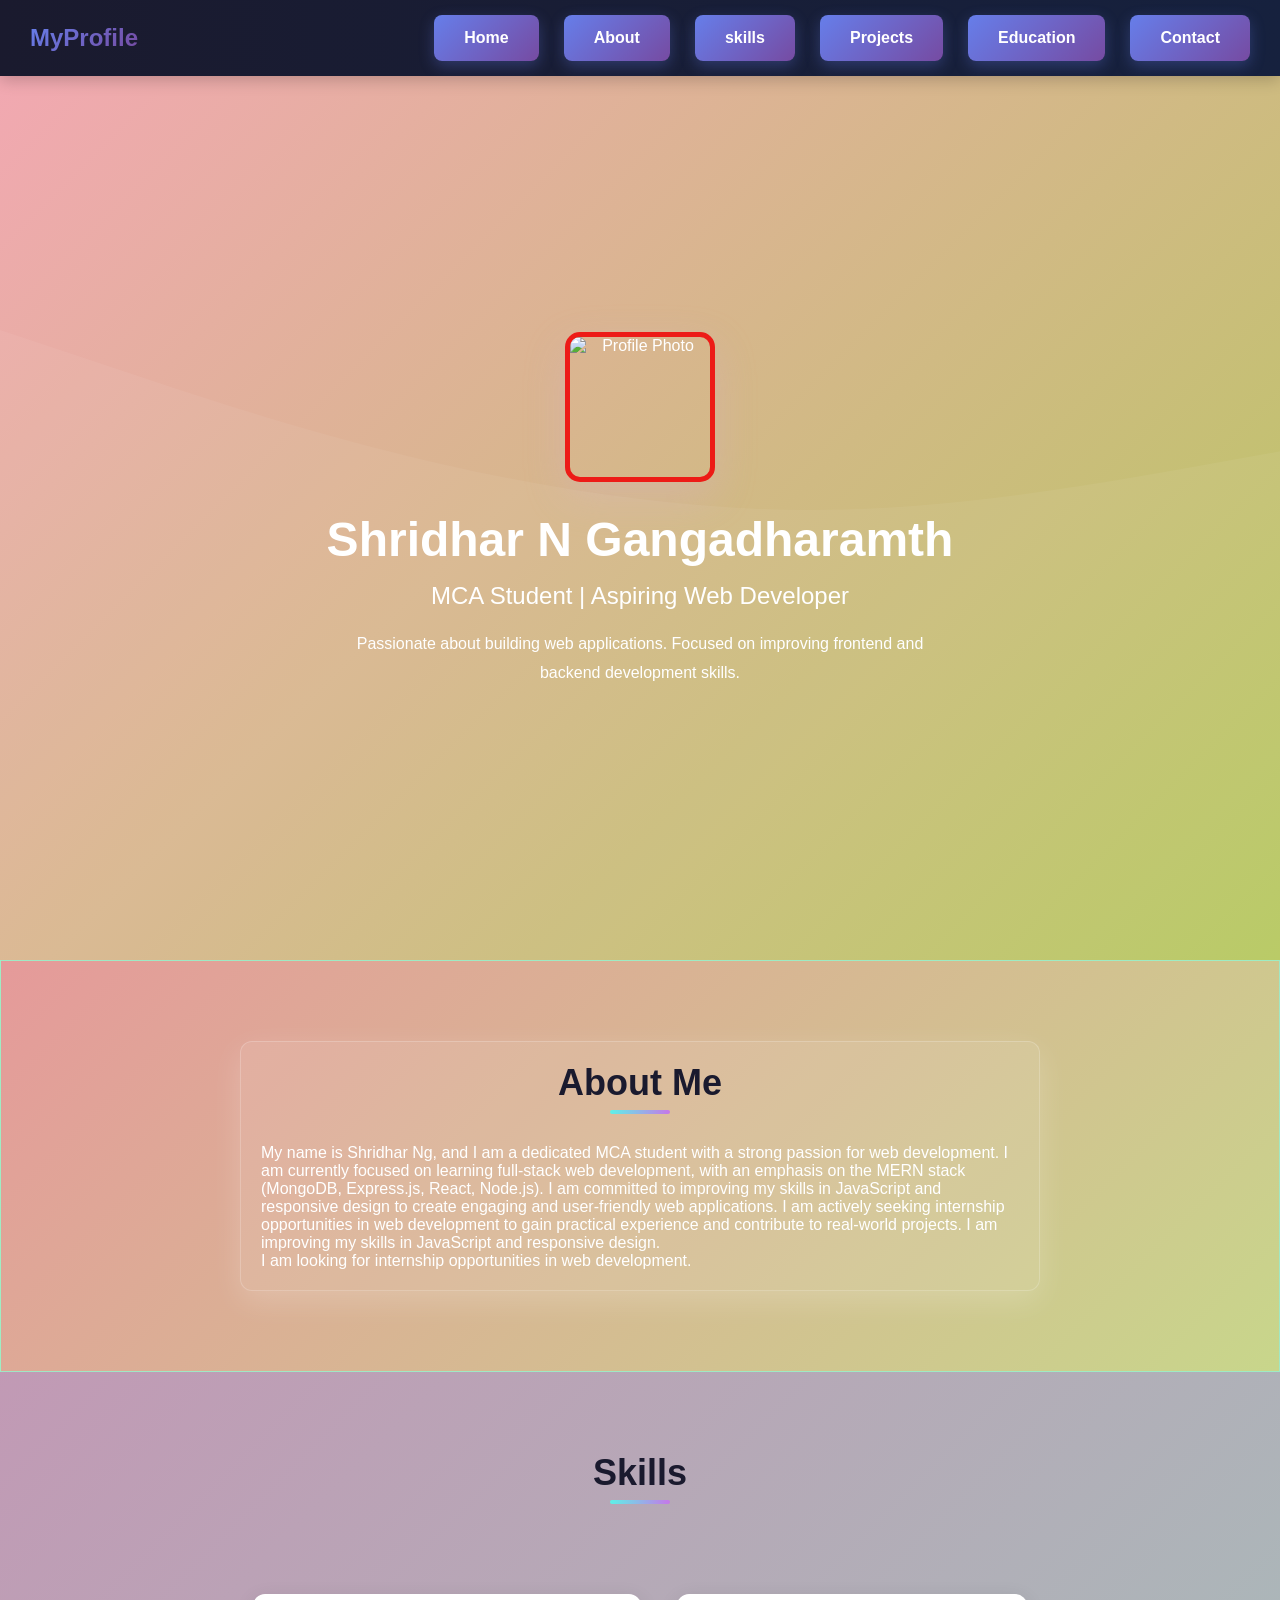
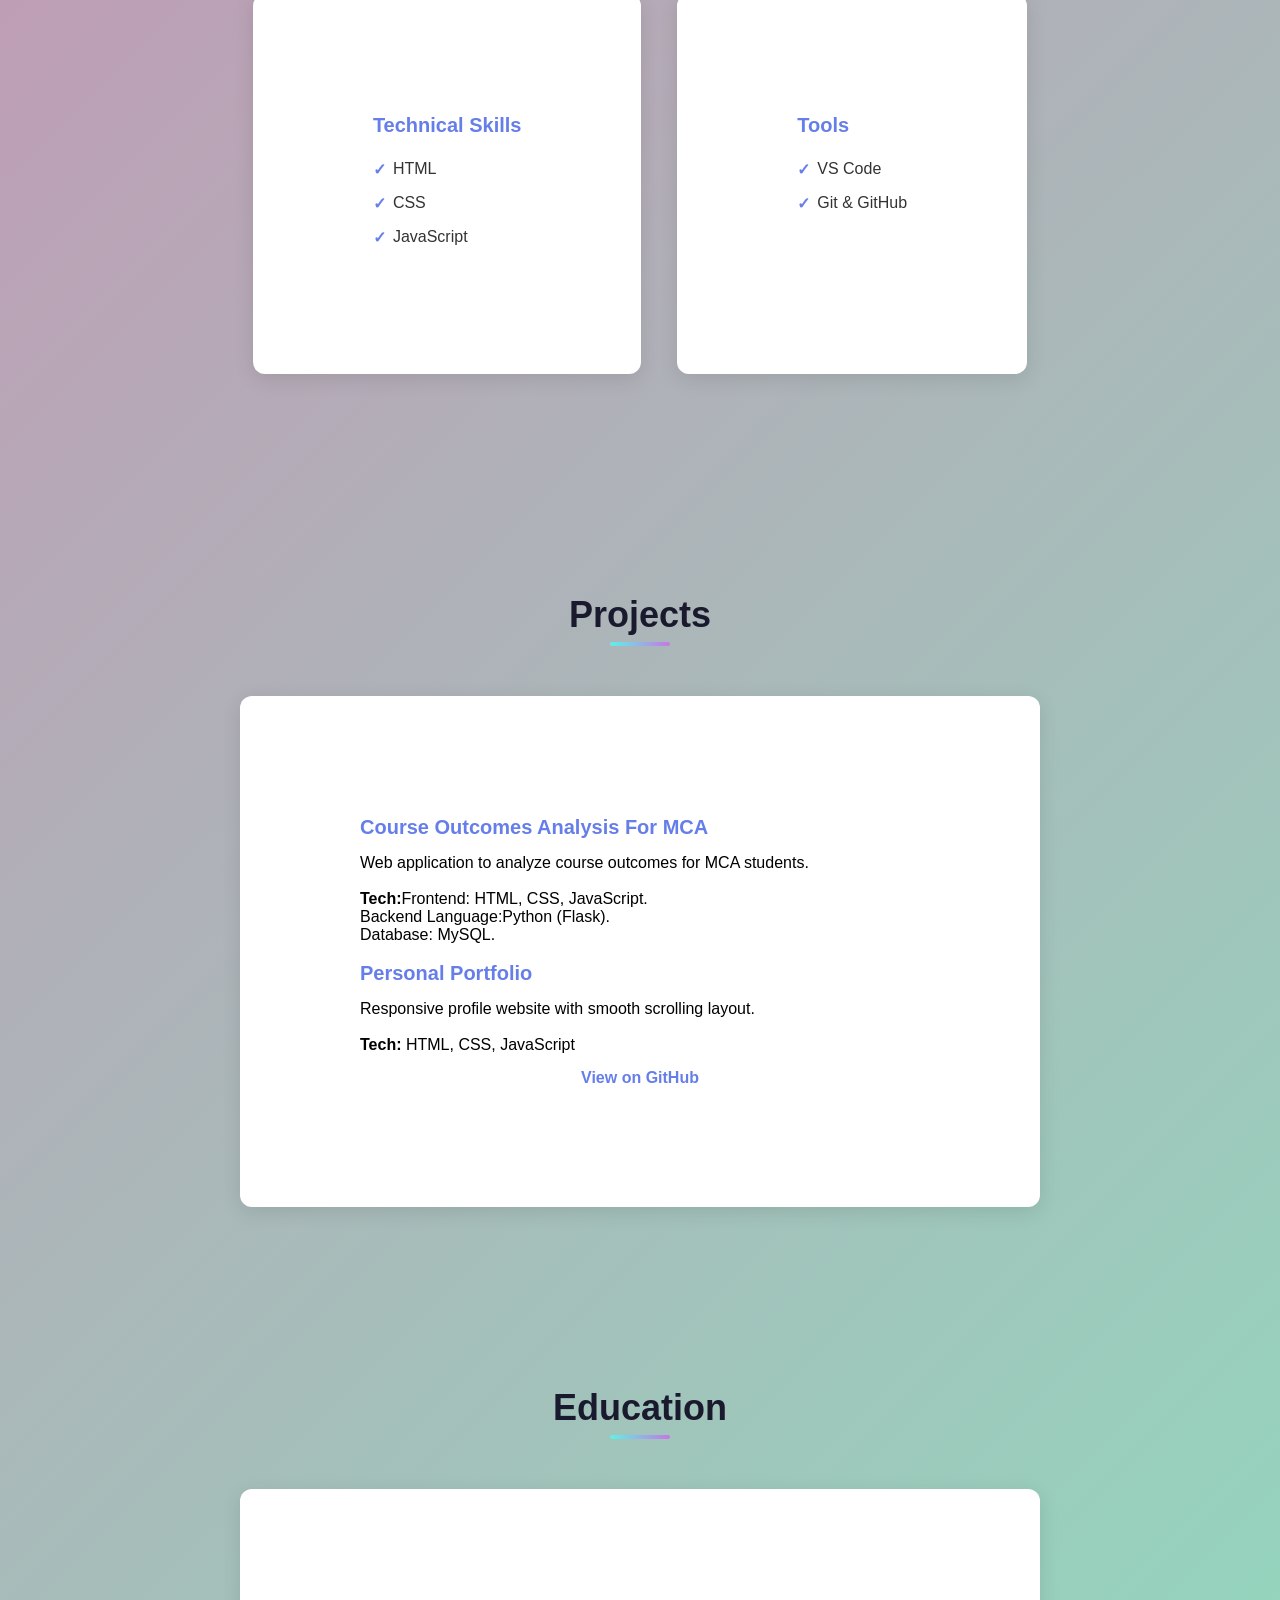
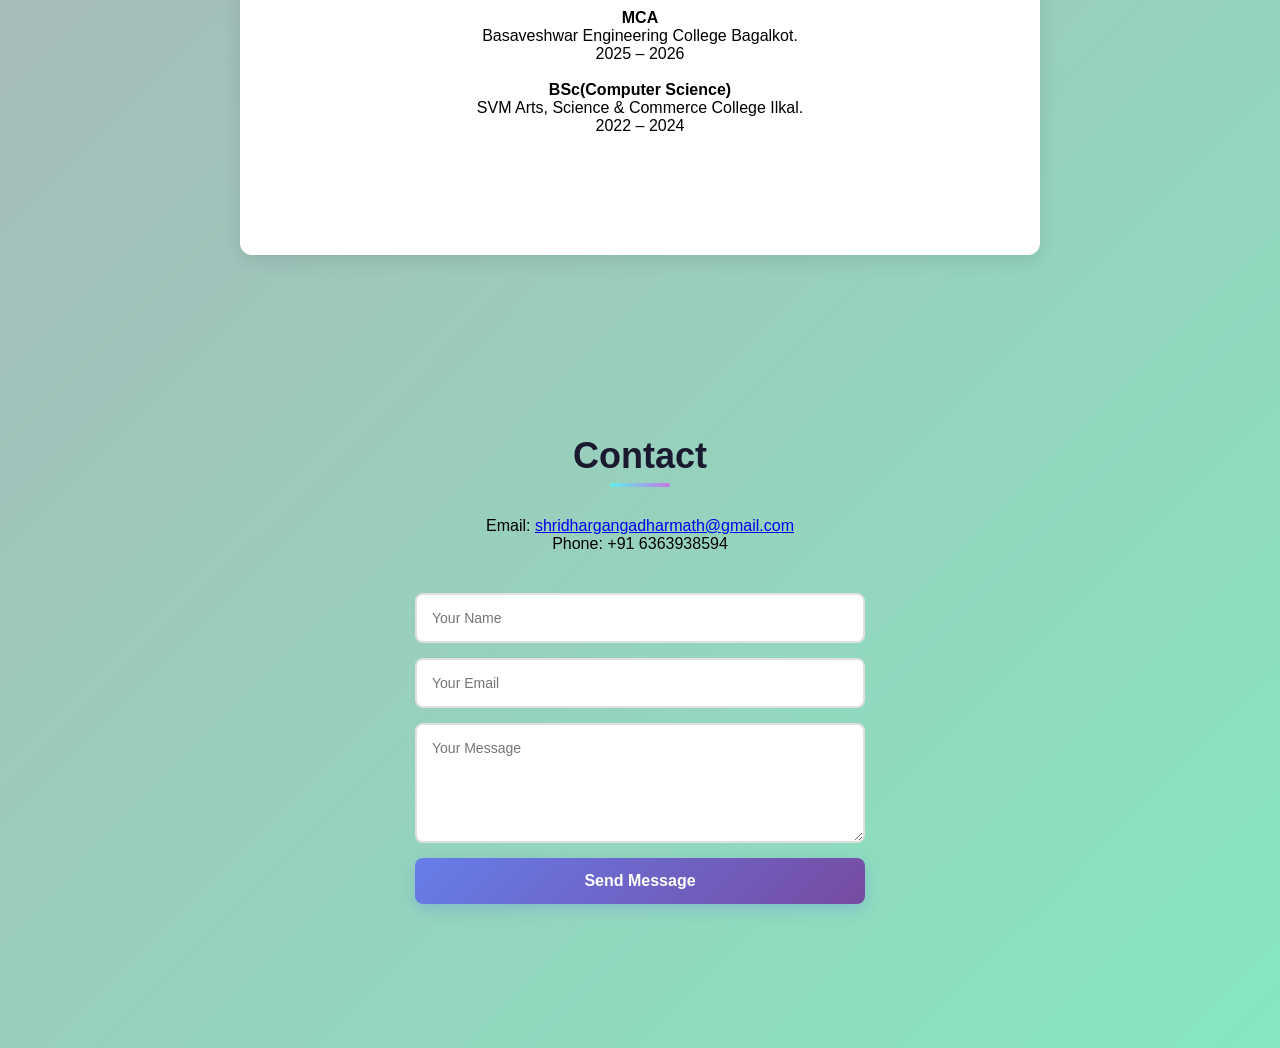
==== index.html @ 0bb79a19 "changed file name" ====
<!DOCTYPE html>
<html lang="en">
<head>
    <meta charset="UTF-8">
    <meta name="viewport" content="width=device-width, initial-scale=1.0">
    <title>Personal Profile</title>
    <link rel="stylesheet" href="css/profile_styles.css">
</head>
<body>

    <!-- NAVIGATION -->
    <nav>
        <h3 class="logo">MyProfile</h3>
        <ul>
            <li><button onclick="location.href='#hero'">Home</button></li>
            <li><button onclick="location.href='#about'">About</button></li>
            <li><button onclick="location.href='#skills'">skills</button></li>
            <li><button onclick="location.href='#projects'">Projects</button></li>
            <li><button onclick="location.href='#education'">Education</button></li>
            <li><button onclick="location.href='#contact'">Contact</button></li>
        </ul>
    </nav>

    <!-- HERO MODULE -->
    <header id="hero" class="hero">
        <img src="20251221_OHR.SwedenSolstice_EN-IN7550918752_UHD_bing.jpg" alt="Profile Photo">
        <h1>Shridhar N Gangadharamth</h1>
        <h2>MCA Student | Aspiring Web Developer</h2>
        <p>
            Passionate about building  web applications.
            Focused on improving frontend and backend development skills.
        </p>
    </header>

    <!-- ABOUT -->
    <section id="about">
        <div class="about-container">
        <h2>About Me</h2>
        <p class="about-p">
            My name is Shridhar Ng, and I am a dedicated MCA student with a strong passion for web development. I am currently focused on learning full-stack web development, with an emphasis on the MERN stack (MongoDB, Express.js, React, Node.js). I am committed to improving my skills in JavaScript and responsive design to create engaging and user-friendly web applications. I am actively seeking internship opportunities in web development to gain practical experience and contribute to real-world projects.
           
            I am improving my skills in JavaScript and responsive design.<br>
            I am looking for internship opportunities in web development.<br>
            

        </p>
    </div>
    </section>

    <!-- SKILLS -->
    <section id="skills">
        <h2>Skills</h2>

        <div class="skills-container">
            <div class="card">
                <h3>Technical Skills</h3>
                <ul>
                    <li>HTML</li>
                    <li>CSS</li>
                    <li>JavaScript</li>
                </ul>
            </div>

            <div class="card">
                <h3>Tools</h3>
                <ul>
                    <li>VS Code</li>
                    <li>Git & GitHub</li>
                </ul>
            </div>
        </div>
    </section>

    <!-- PROJECTS -->
    <section id="projects">
        <h2>Projects</h2>

        <div class="card">
            <h3>Course Outcomes Analysis For MCA</h3>
            <div class="card-p">
            <p>Web application to analyze course outcomes for MCA students.</p><br>
            <p><strong>Tech:</strong>Frontend: HTML, CSS, JavaScript.<br>Backend Language:Python (Flask).<br>Database: MySQL.</p><br>
            <h3>Personal Portfolio</h3>
            <p>Responsive profile website with smooth scrolling layout.</p><br>
            <p><strong>Tech:</strong> HTML, CSS, JavaScript</p>
            </div>
            <a href="https://github.com/shridhar6363" target="_blank">
                View on GitHub
            </a>
        </div>
    </section>

    <!-- EDUCATION -->
    <section id="education">
        <h2>Education</h2>
        <div class="card">
             <p><strong>MCA</strong></p>
            <p>Basaveshwar Engineering College Bagalkot.</p>
            <p>2025 – 2026</p><br>
            <p><strong>BSc(Computer Science)</strong></p>
            <p>SVM Arts, Science & Commerce College Ilkal.</p>
            <p>2022 – 2024</p>
        </div>
    </section>

    <!-- CONTACT -->
    <section id="contact">
        <h2>Contact</h2>

        <p>Email: <a href="mailto:shridhargangadharmath">shridhargangadharmath@gmail.com</a></p>
        <p>Phone: +91 6363938594</p>

        <form id="contactForm">
            <input type="text" id="name" placeholder="Your Name">
            <input type="email" id="email" placeholder="Your Email">
            <textarea id="message" placeholder="Your Message"></textarea>
            <button type="submit">Send Message</button>
        </form>

        <p id="error"></p>
    </section>

    <script src="js/profile.js"></script>
</body>
</html>
---- css/profile_styles.css ----
/* ===== GLOBAL STYLES ===== */
* {
    margin: 0;
    padding: 0;
    box-sizing: border-box;
    font-family: 'Segoe UI', Tahoma, Geneva, Verdana, sans-serif;
}

body {
    background: linear-gradient(135deg, #d580b1 0%, #86e7c0 100%);
    scroll-behavior: smooth;
    min-height: 100vh;
}

/* ===== NAVBAR STYLES ===== */
nav {
    position: fixed;
    width: 100%;
    background: linear-gradient(90deg, #1a1a2e 0%, #16213e 100%);
    color: white;
    display:inline-flex;
    justify-content: space-between;
    align-items: center;
    padding: 15px 30px;
    top: 0;
    box-shadow: 0 4px 15px rgba(0, 0, 0, 0.2);
    z-index: 1000;
    transition: all 0.3s ease;
}

nav .logo {
    font-size: 24px;
    font-weight: bold;
    background: linear-gradient(135deg, #667eea 0%, #764ba2 100%);
    -webkit-background-clip: text;
    -webkit-text-fill-color: transparent;
    animation: slideInLeft 0.6s ease;
}

nav ul {
    display: flex;
    list-style: none;
    gap: 25px;
}

nav a {
    color: #e0e0e0;
    text-decoration: none;
    font-size: 14px;
    font-weight: 500;
    position: relative;
    transition: all 0.3s ease;
}

nav a::after {
    content: '';
    position: absolute;
    bottom: -5px;
    left: 0;
    width: 0;
    height: 2px;
    background: linear-gradient(90deg, #667eea, #764ba2);
    transition: width 0.3s ease;
}

nav a:hover::after {
    width: 100%;
}

nav a.active {
    color: #667eea;
    font-weight: bold;
}

/* ===== HERO SECTION ===== */
.hero {
    height: 100vh;
    background: linear-gradient(135deg, #f2a8b2 0%, #b6c85f 100%);
    color: white;
    display: flex;
    flex-direction: column;
    justify-content: center;
    align-items: center;
    text-align: center;
    padding: 20px;
    margin-top: 60px;
    position: relative;
    overflow: hidden;
}

.hero::before {
    content: '';
    position: absolute;
    top: 0;
    left: 0;
    right: 0;
    bottom: 0;
    background: url('data:image/svg+xml,<svg xmlns="http://www.w3.org/2000/svg" viewBox="0 0 1440 320"><path fill="rgba(255,255,255,0.1)" d="M0,96L48,112C96,128,192,160,288,160C384,160,480,128,576,122.7C672,117,768,139,864,144C960,149,1056,139,1152,128C1248,117,1344,107,1392,101.3L1440,96L1440,320L1392,320C1344,320,1248,320,1152,320C1056,320,960,320,864,320C768,320,672,320,576,320C480,320,384,320,288,320C192,320,96,320,48,320L0,320Z"></path></svg>');
    background-repeat: no-repeat;
    background-size: cover;
    opacity: 0.5;
}

.hero img {
    width: 150px;
    height: 150px;
    border-radius: 10%;
    margin-bottom: 30px;
    border: 5px solid rgba(240, 11, 11, 0.9);
    box-shadow: 0 15px 40px rgba(215, 177, 209, 0.3);
    
  
}

.hero h1 {
    font-size: 48px;
    margin-bottom: 15px;
    animation: slideInDown 0.8s ease;
    z-index: 1;
}

.hero h2 {
    font-size: 24px;
    margin-bottom: 20px;
    font-weight: 300;
    animation: slideInUp 0.8s ease;
    z-index: 1;
}

.hero p {
    font-size: 16px;
    max-width: 600px;
    line-height: 1.8;
    animation: fadeIn 1s ease 0.5s backwards;
    z-index: 1;
}

/* ===== SECTIONS ===== */
section {

    padding: 80px 200px;
    text-align: center;
    position: relative;
    animation: fadeInUp 0.8s ease;
}

section h2 {
    font-size: 36px;
    margin-bottom: 40px;
    color: #1a1a2e;
    position: relative;
    display: inline-block;
}

section h2::after {
    content: '';
    position: absolute;
    bottom: -10px;
    left: 50%;
    transform: translateX(-50%);
    width: 60px;
    height: 4px;
    background: linear-gradient(90deg, #5ef1e7, #c677e8);
    border-radius: 2px;
}
#about {
    background: linear-gradient(135deg, #e59a9a 0%, #c8d68b 100%);
    color: white;
    border: 1px solid rgba(153, 240, 202, 0.9);

    top:0px;
    bottom:0px;
}
 .about-container {
    max-width: 800px;
    margin: 0 auto;
    padding: 20px;
    background: rgba(255, 255, 255, 0.1);
    border-radius: 12px;
    border:1px solid rgba(255, 255, 255, 0.2);
    box-shadow: 0 10px 30px rgba(255, 255, 255, 0.2);


}
.about-p{
    text-align:left;
    text-size-adjust: inherit;
}

/* ===== CARD STYLES ===== */
.card {
    background: white;
    padding: 120px;
    margin: 20px auto;
    top: 150-px;
    border-radius: 12px;
    max-width: 800px;
    box-shadow: 0 5px 20px rgba(0, 0, 0, 0.1);
    transition: all 0.4s cubic-bezier(0.175, 0.885, 0.32, 1.275);
   
}

.card:hover {
    transform: translateY(-15px);
    box-shadow: 0 20px 40px rgba(102, 126, 234, 0.3);
    border-color: #f05287;
}
.card-p {
    text-align: left;
}

.card h3 {
    color: #667eea;
    margin-bottom: 15px;
    font-size: 20px;
    text-align: left;
}

.card ul {
    list-style: none;
    text-align: left;
}

.card li {
    padding: 8px 0;
    color: #333;
    transition: all 0.3s ease;
    padding-left: 20px;
    position: relative;
}

.card li::before {
    content: '✓';
    position: absolute;
    left: 0;
    color: #667eea;
    font-weight: bold;
}

.card li:hover {
    color: #667eea;
    transform: translateX(5px);
}

.card a {
    color: #667eea;
    text-decoration: none;
    font-weight: 600;
    transition: all 0.3s ease;
    display: inline-block;
    margin-top: 15px;
}

.card a:hover {
    color: #764ba2;
    transform: translateX(5px);
}

/* ===== SKILLS CONTAINER ===== */
.skills-container {
    display: flex;
    justify-content: center;
    flex-wrap: wrap;
    gap: 10px;
    max-width: 1000px;
    margin: 40px 40px;
    animation: fadeInUp 1s ease;
}

/* ===== FORM STYLES ===== */
form {
    display: flex;
    flex-direction: column;
    gap: 15px;
    max-width: 450px;
    margin: 40px auto;
    animation: fadeInUp 1.2s ease;
}

input, textarea {
    padding: 15px;
    border: 2px solid #e0e0e0;
    border-radius: 8px;
    font-size: 14px;
    transition: all 0.3s ease;
    font-family: inherit;
}

input:focus, textarea:focus {
    outline: none;
    border-color: #667eea;
    box-shadow: 0 0 0 4px rgba(102, 126, 234, 0.1);
    background: #fafbff;
}

textarea {
    resize: vertical;
    min-height: 120px;
}

button {
    padding: 14px 30px;
    background: linear-gradient(135deg, #667eea 0%, #764ba2 100%);
    color: white;
    border: none;
    border-radius: 8px;
    cursor: pointer;
    font-weight: 600;
    font-size: 16px;
    transition: all 0.3s ease;
    box-shadow: 0 5px 15px rgba(102, 126, 234, 0.3);
}

button:hover {
    transform: translateY(-2px);
    box-shadow: 0 8px 20px rgba(102, 126, 234, 0.4);
}

button:active {
    transform: translateY(0);
}

#error {
    margin-top: 15px;
    padding: 12px;
    border-radius: 8px;
    font-weight: 600;
    min-height: 20px;
    animation: slideInDown 0.4s ease;
}

#error.success {
    background: #d4edda;
    color: #155724;
    border: 1px solid #c3e6cb;
}

#error.error {
    background: #f8d7da;
    color: #721c24;
    border: 1px solid #f5c6cb;
}

/* ===== ANIMATIONS ===== */
@keyframes slideInLeft {
    from {
        opacity: 0;
        transform: translateX(-50px);
    }
    to {
        opacity: 1;
        transform: translateX(0);
    }
}

@keyframes slideInDown {
    from {
        opacity: 0;
        transform: translateY(-30px);
    }
    to {
        opacity: 1;
        transform: translateY(0);
    }
}

@keyframes slideInUp {
    from {
        opacity: 0;
        transform: translateY(30px);
    }
    to {
        opacity: 1;
        transform: translateY(0);
    }
}

@keyframes fadeIn {
    from {
        opacity: 0;
    }
    to {
        opacity: 1;
    }
}

@keyframes fadeInUp {
    from {
        opacity: 0;
        transform: translateY(30px);
    }
    to {
        opacity: 1;
        transform: translateY(0);
    }
}

@keyframes floatingImage {
    0%, 100% {
        transform: translateY(0px);
    }
    50% {
        transform: translateY(-20px);
    }
}

/* ===== RESPONSIVE DESIGN ===== */
@media (max-width: 768px) {
    nav {
        flex-direction: column;
        gap: 15px;
        padding: 10px;
    }

    nav ul {
        gap: 15px;
        flex-wrap: wrap;
        justify-content: center;
    }

    nav a {
        font-size: 12px;
    }

    .hero {
        margin-top: 120px;
        padding: 20px;
    }

    .hero h1 {
        font-size: 32px;
    }

    .hero h2 {
        font-size: 18px;
    }

    .hero img {
        width: 120px;
        height: 120px;
    }

    section {
        padding: 60px 15px;
    }

    section h2 {
        font-size: 28px;
    }

    .skills-container {
        flex-direction: column;
        align-items: center;
        gap: 20px;
    }

    .card {
        max-width: 100%;
        width: 100%;
    }

    form {
        max-width: 100%;
        width: 100%;
    }
}

/* RESPONSIVE */
@media (max-width: 768px) {
    nav ul {
        gap: 10px;
        font-size: 12px;
    }

    .skills-container {
        flex-direction: column;
        align-items: center;
    }
}
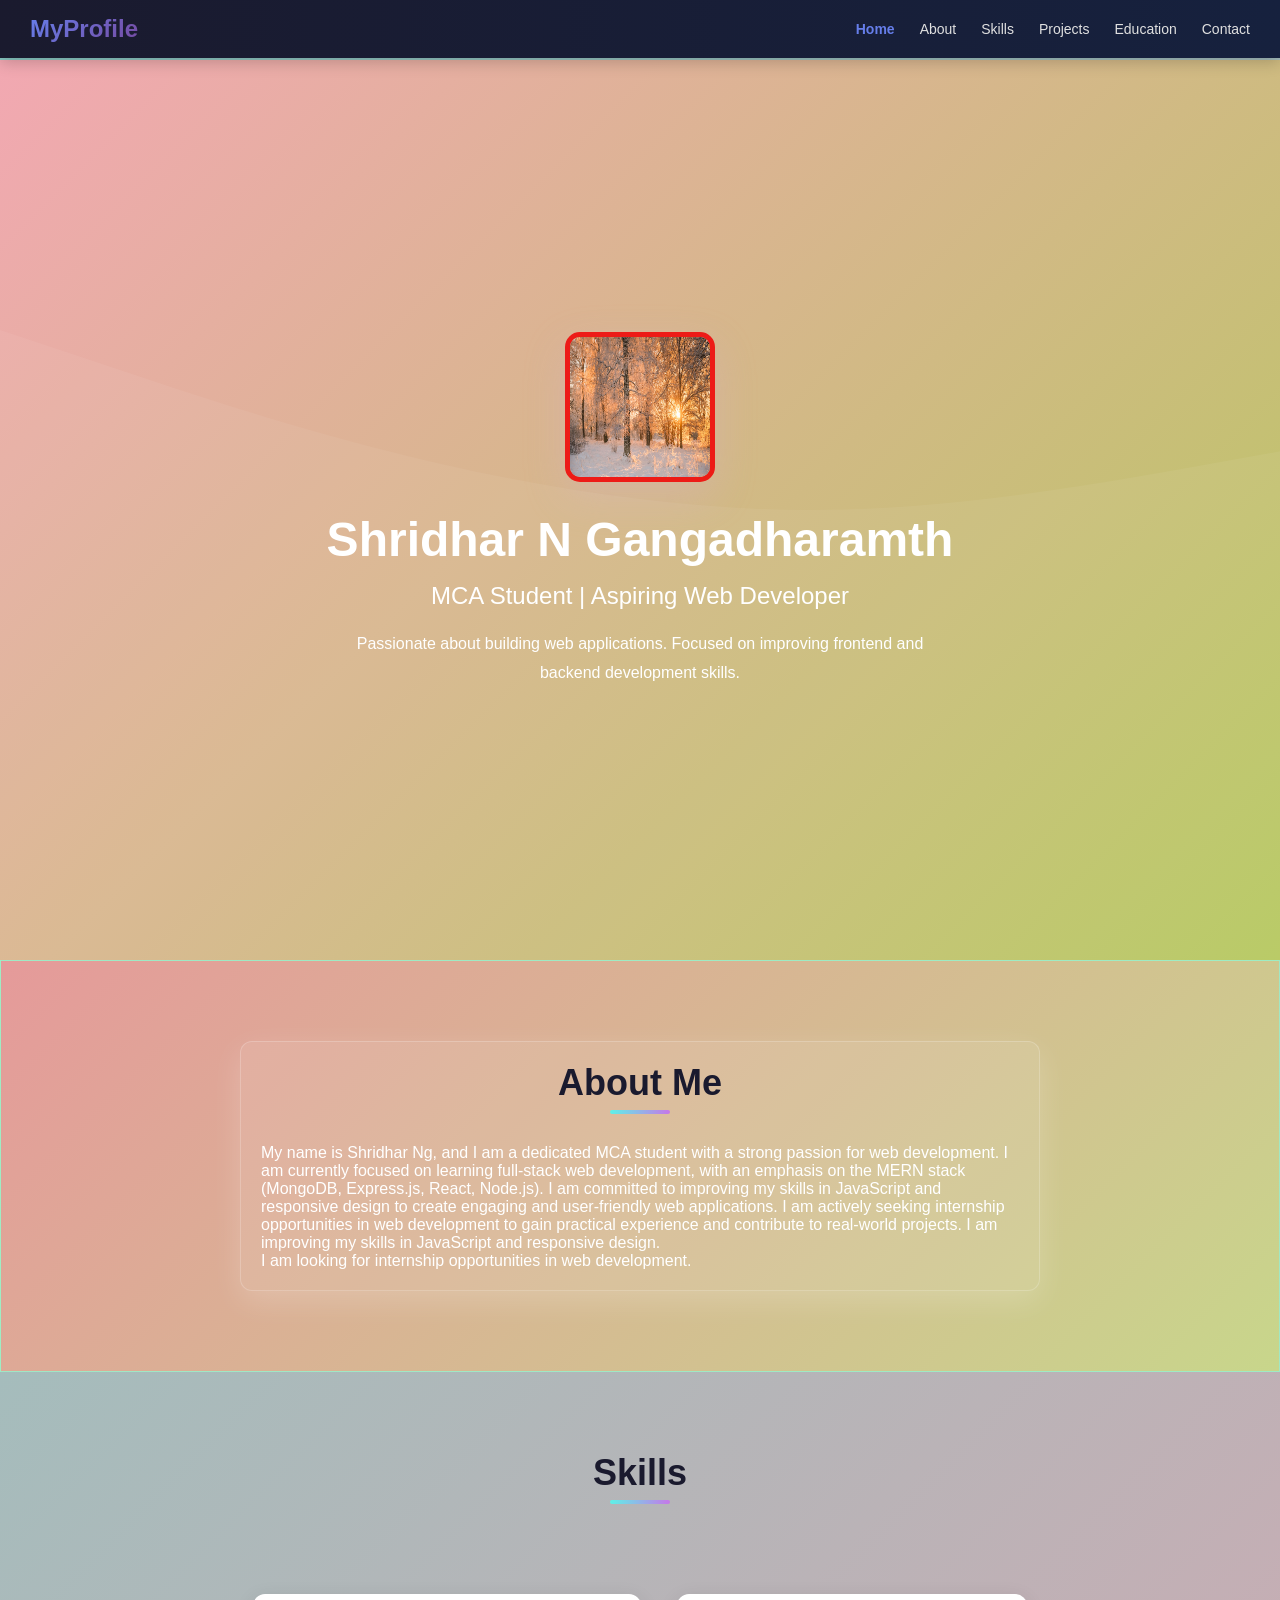
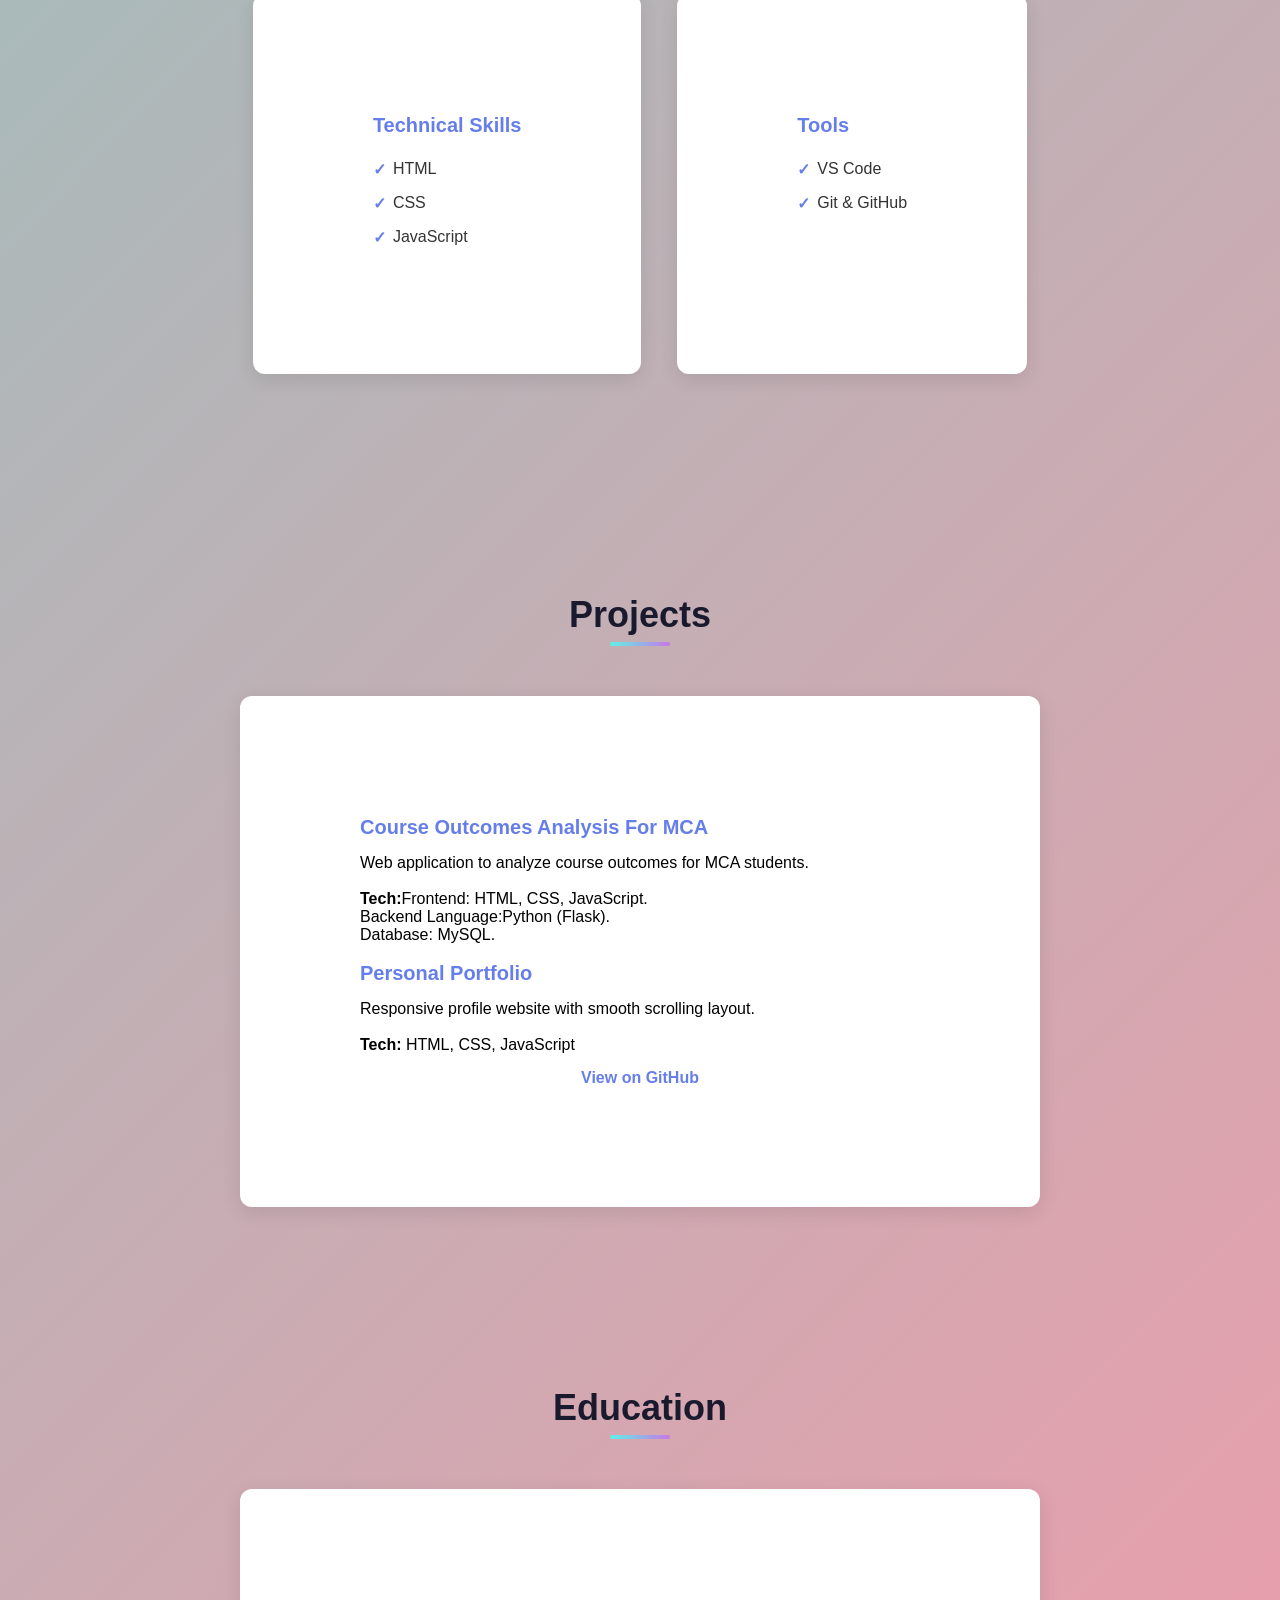
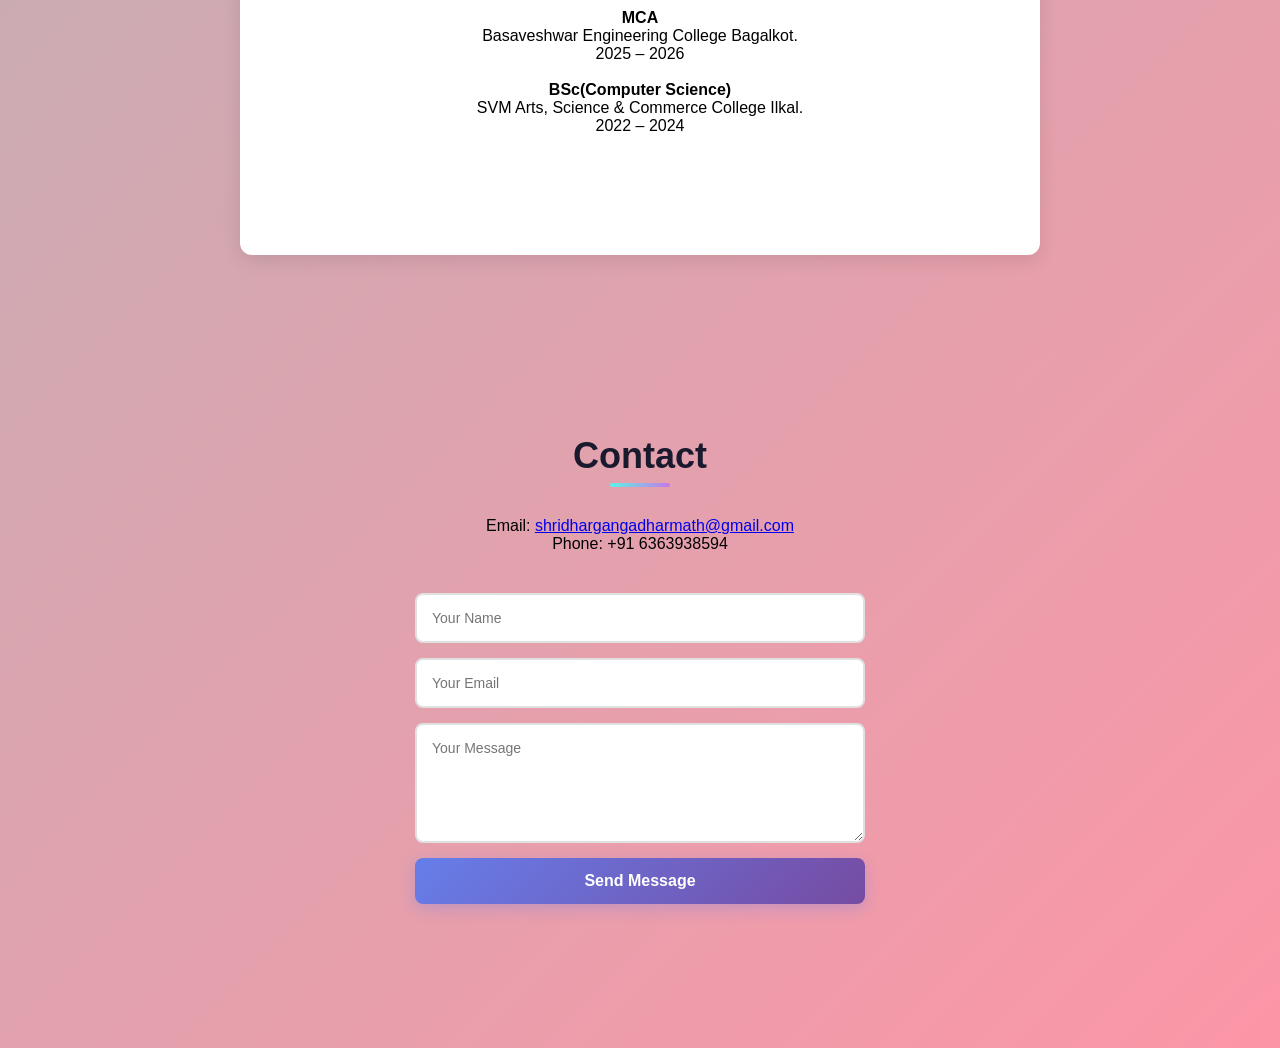
==== commit 2845e94f: "button to anchor" ====
--- a/index.html
+++ b/index.html
@@ -12,12 +12,12 @@
     <nav>
         <h3 class="logo">MyProfile</h3>
         <ul>
-            <li><button onclick="location.href='#hero'">Home</button></li>
-            <li><button onclick="location.href='#about'">About</button></li>
-            <li><button onclick="location.href='#skills'">skills</button></li>
-            <li><button onclick="location.href='#projects'">Projects</button></li>
-            <li><button onclick="location.href='#education'">Education</button></li>
-            <li><button onclick="location.href='#contact'">Contact</button></li>
+            <li><a href="#hero">Home</a></li>
+            <li><a href="#about">About</a></li>
+            <li><a href="#skills">Skills</a></li>
+            <li><a href="#projects">Projects</a></li>
+            <li><a href="#education">Education</a></li>
+            <li><a href="#contact">Contact</a></li>
         </ul>
     </nav>
 
@@ -84,7 +84,7 @@
             <p>Responsive profile website with smooth scrolling layout.</p><br>
             <p><strong>Tech:</strong> HTML, CSS, JavaScript</p>
             </div>
-            <a href="https://github.com/shridhar6363" target="_blank">
+            <a href="https://github.com/shridhargangadharmath" target="_blank">
                 View on GitHub
             </a>
         </div>
--- a/css/profile_styles.css
+++ b/css/profile_styles.css
@@ -7,7 +7,7 @@
 }
 
 body {
-    background: linear-gradient(135deg, #d580b1 0%, #86e7c0 100%);
+    background: linear-gradient(135deg, #88c9c3 0%, #fc96a7 100%);
     scroll-behavior: smooth;
     min-height: 100vh;
 }
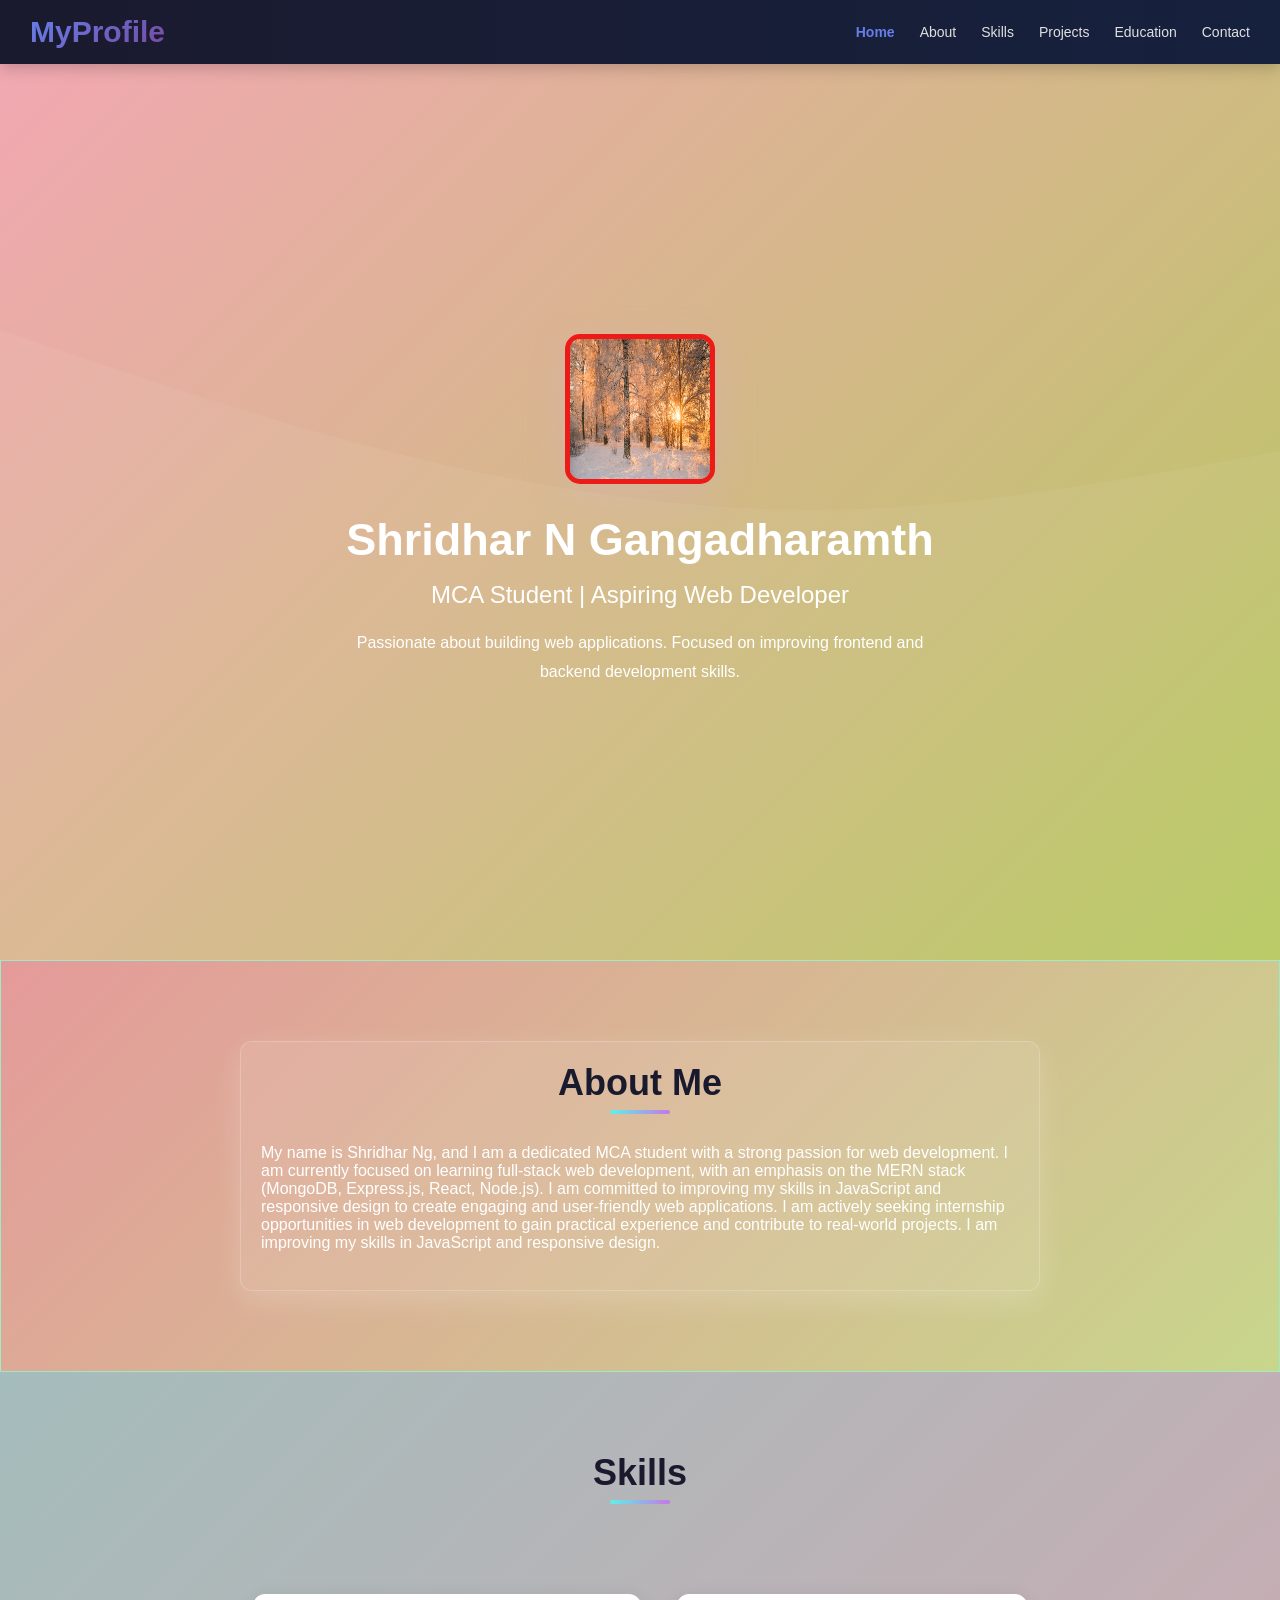
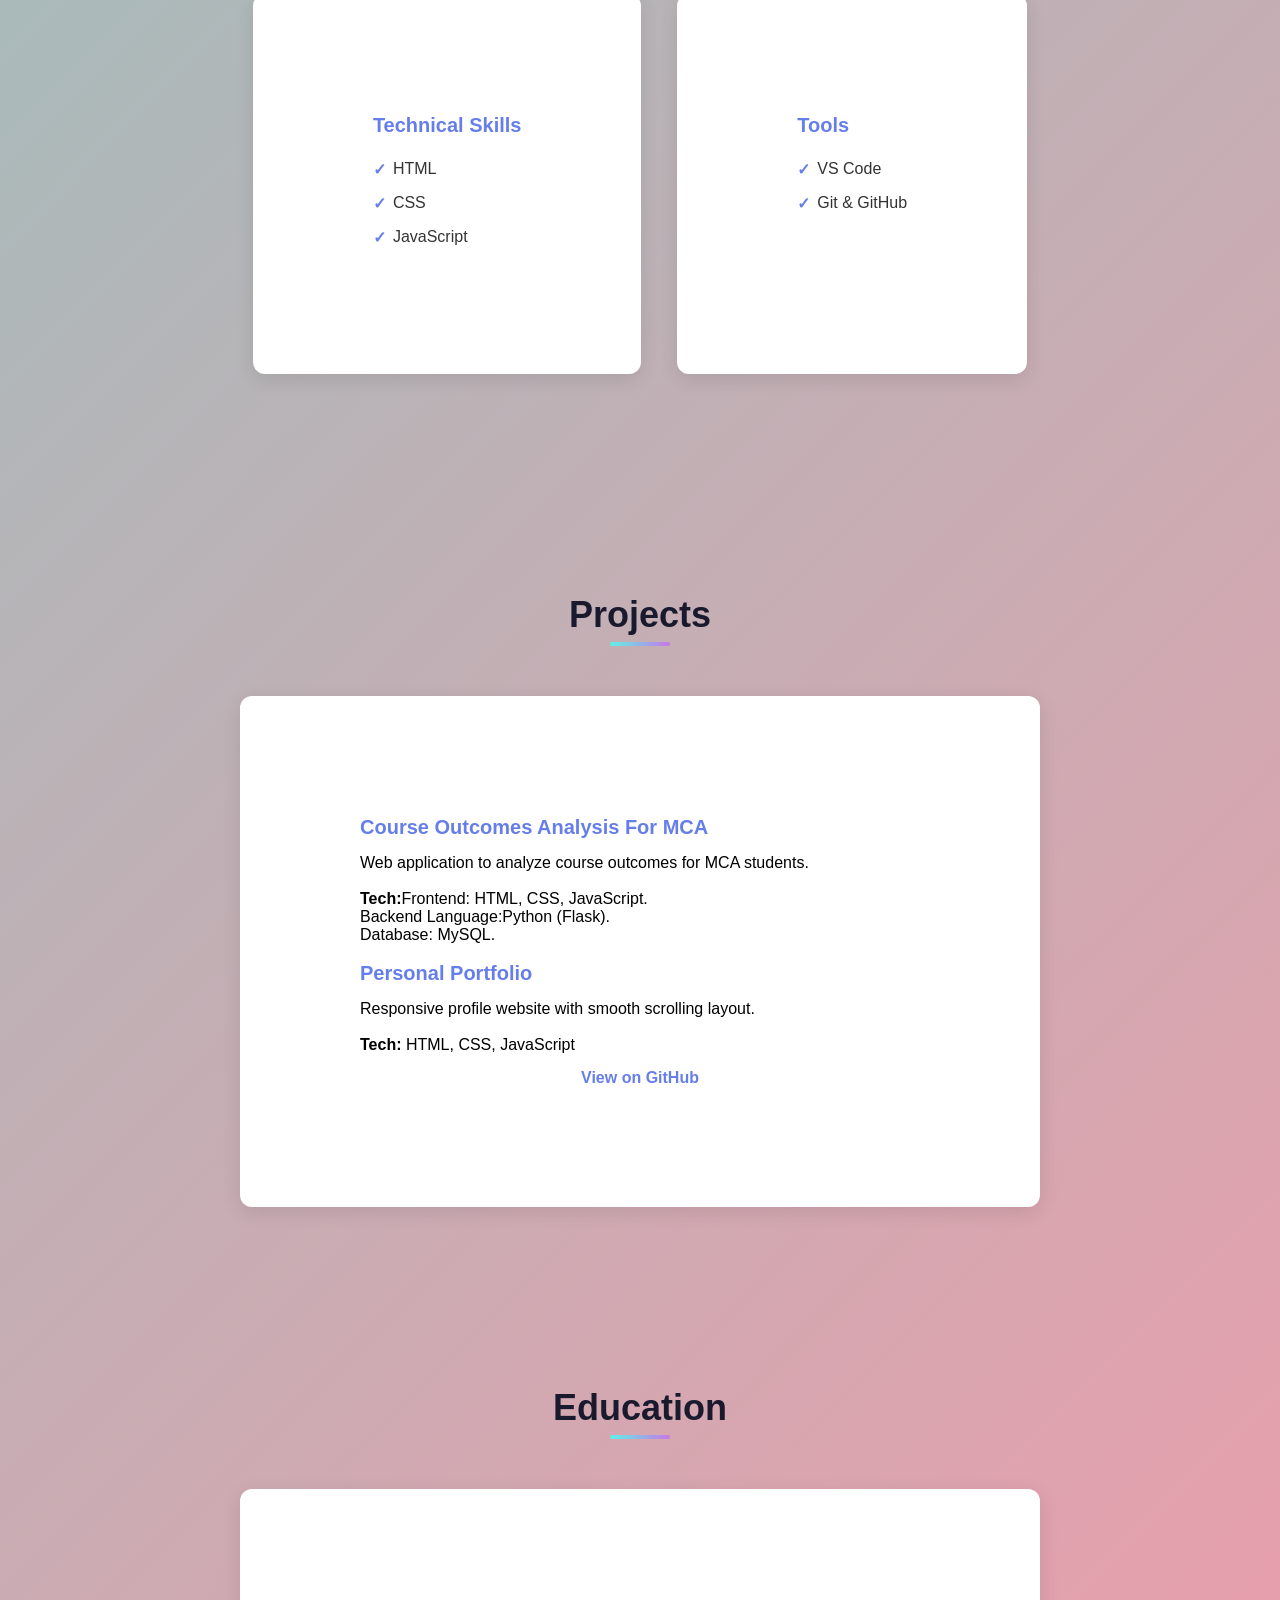
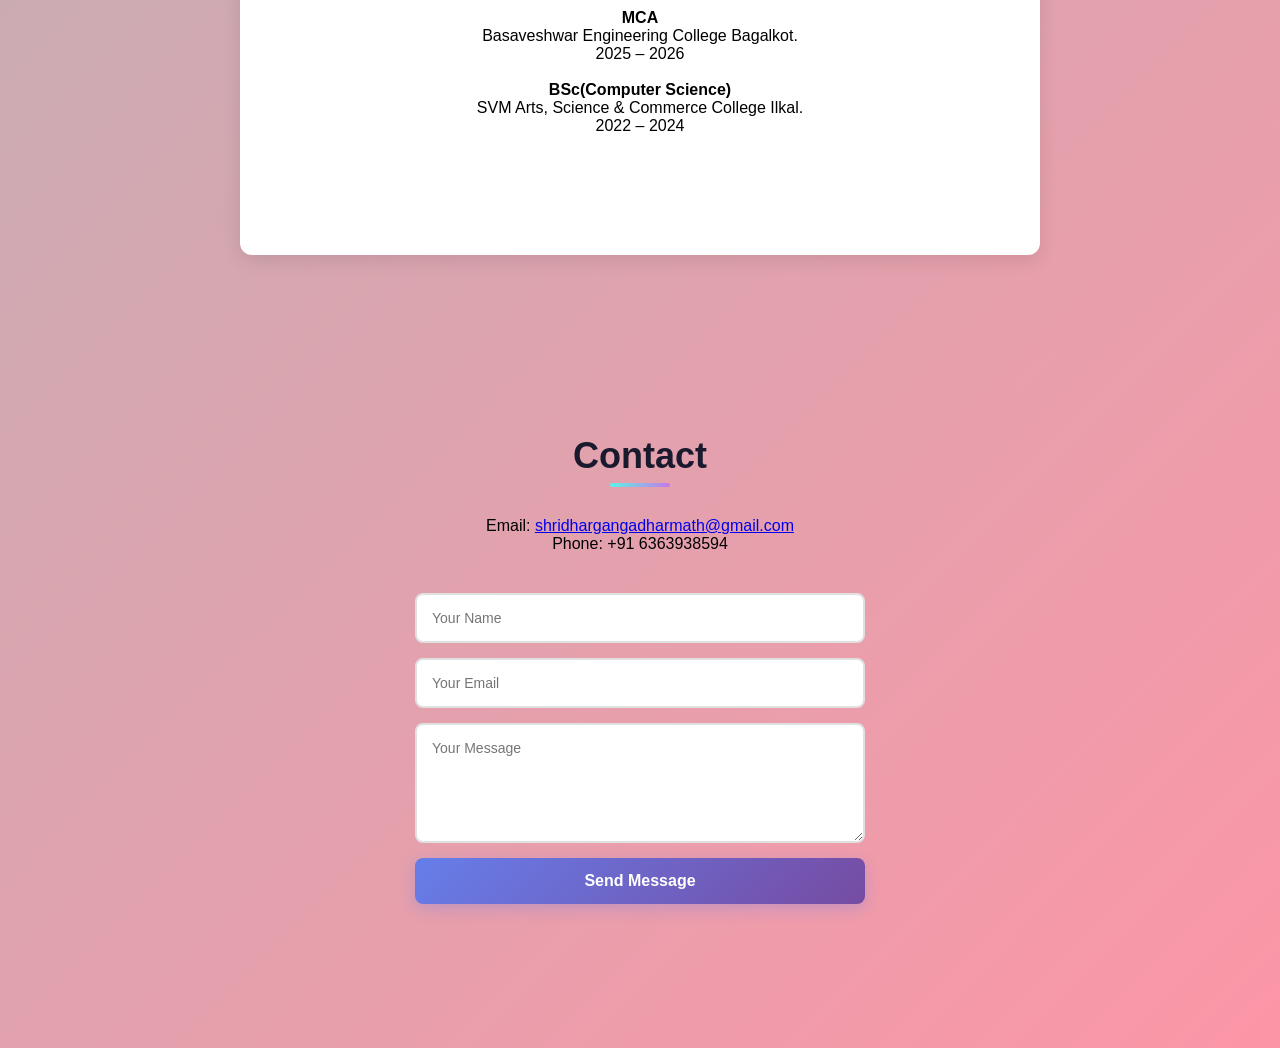
==== commit 88d8f0bf: "changed hover color." ====
--- a/index.html
+++ b/index.html
@@ -40,7 +40,7 @@
             My name is Shridhar Ng, and I am a dedicated MCA student with a strong passion for web development. I am currently focused on learning full-stack web development, with an emphasis on the MERN stack (MongoDB, Express.js, React, Node.js). I am committed to improving my skills in JavaScript and responsive design to create engaging and user-friendly web applications. I am actively seeking internship opportunities in web development to gain practical experience and contribute to real-world projects.
            
             I am improving my skills in JavaScript and responsive design.<br>
-            I am looking for internship opportunities in web development.<br>
+        <br>
             
 
         </p>
@@ -106,7 +106,7 @@
     <!-- CONTACT -->
     <section id="contact">
         <h2>Contact</h2>
-
+ 
         <p>Email: <a href="mailto:shridhargangadharmath">shridhargangadharmath@gmail.com</a></p>
         <p>Phone: +91 6363938594</p>
 
--- a/css/profile_styles.css
+++ b/css/profile_styles.css
@@ -29,7 +29,7 @@
 }
 
 nav .logo {
-    font-size: 24px;
+    font-size: 30px;
     font-weight: bold;
     background: linear-gradient(135deg, #667eea 0%, #764ba2 100%);
     -webkit-background-clip: text;
@@ -113,7 +113,7 @@
 }
 
 .hero h1 {
-    font-size: 48px;
+    font-size: 45px;
     margin-bottom: 15px;
     animation: slideInDown 0.8s ease;
     z-index: 1;
@@ -203,7 +203,7 @@
 .card:hover {
     transform: translateY(-15px);
     box-shadow: 0 20px 40px rgba(102, 126, 234, 0.3);
-    border-color: #f05287;
+    border-color: #f50c5a;
 }
 .card-p {
     text-align: left;
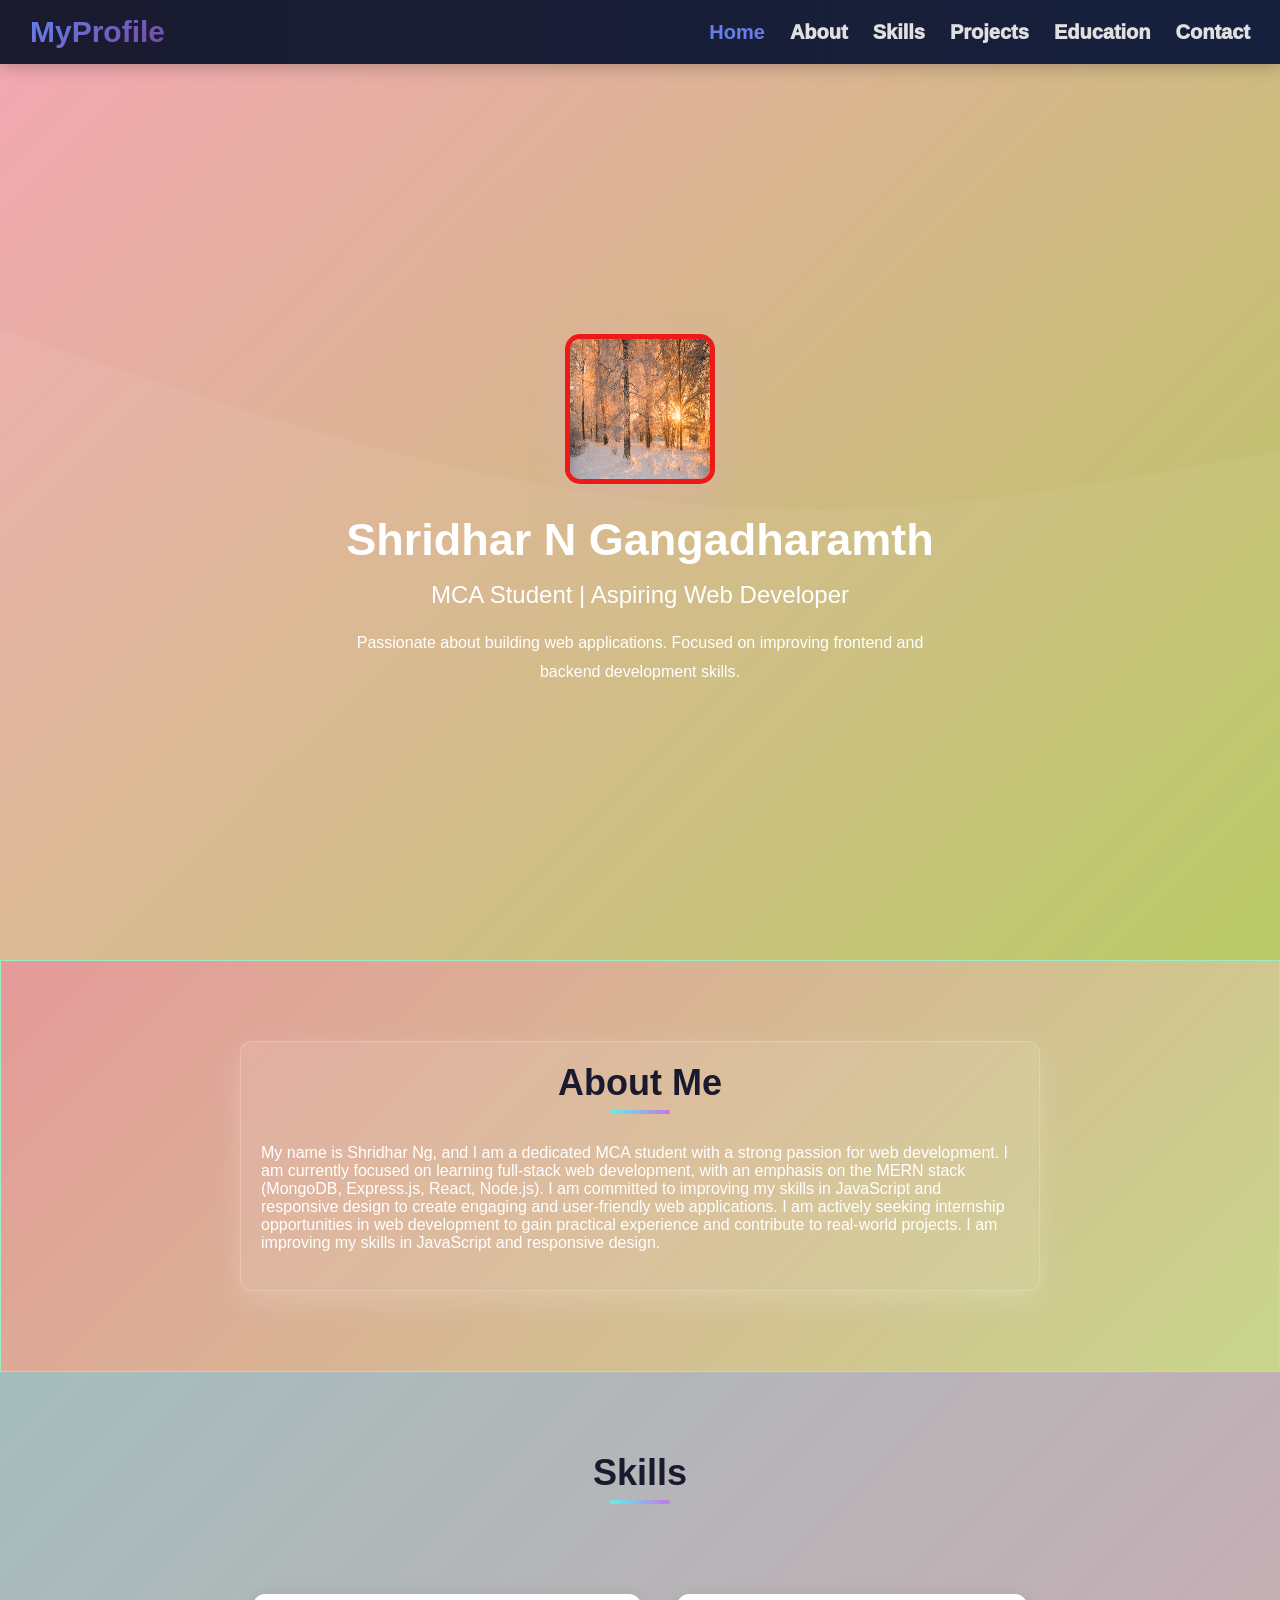
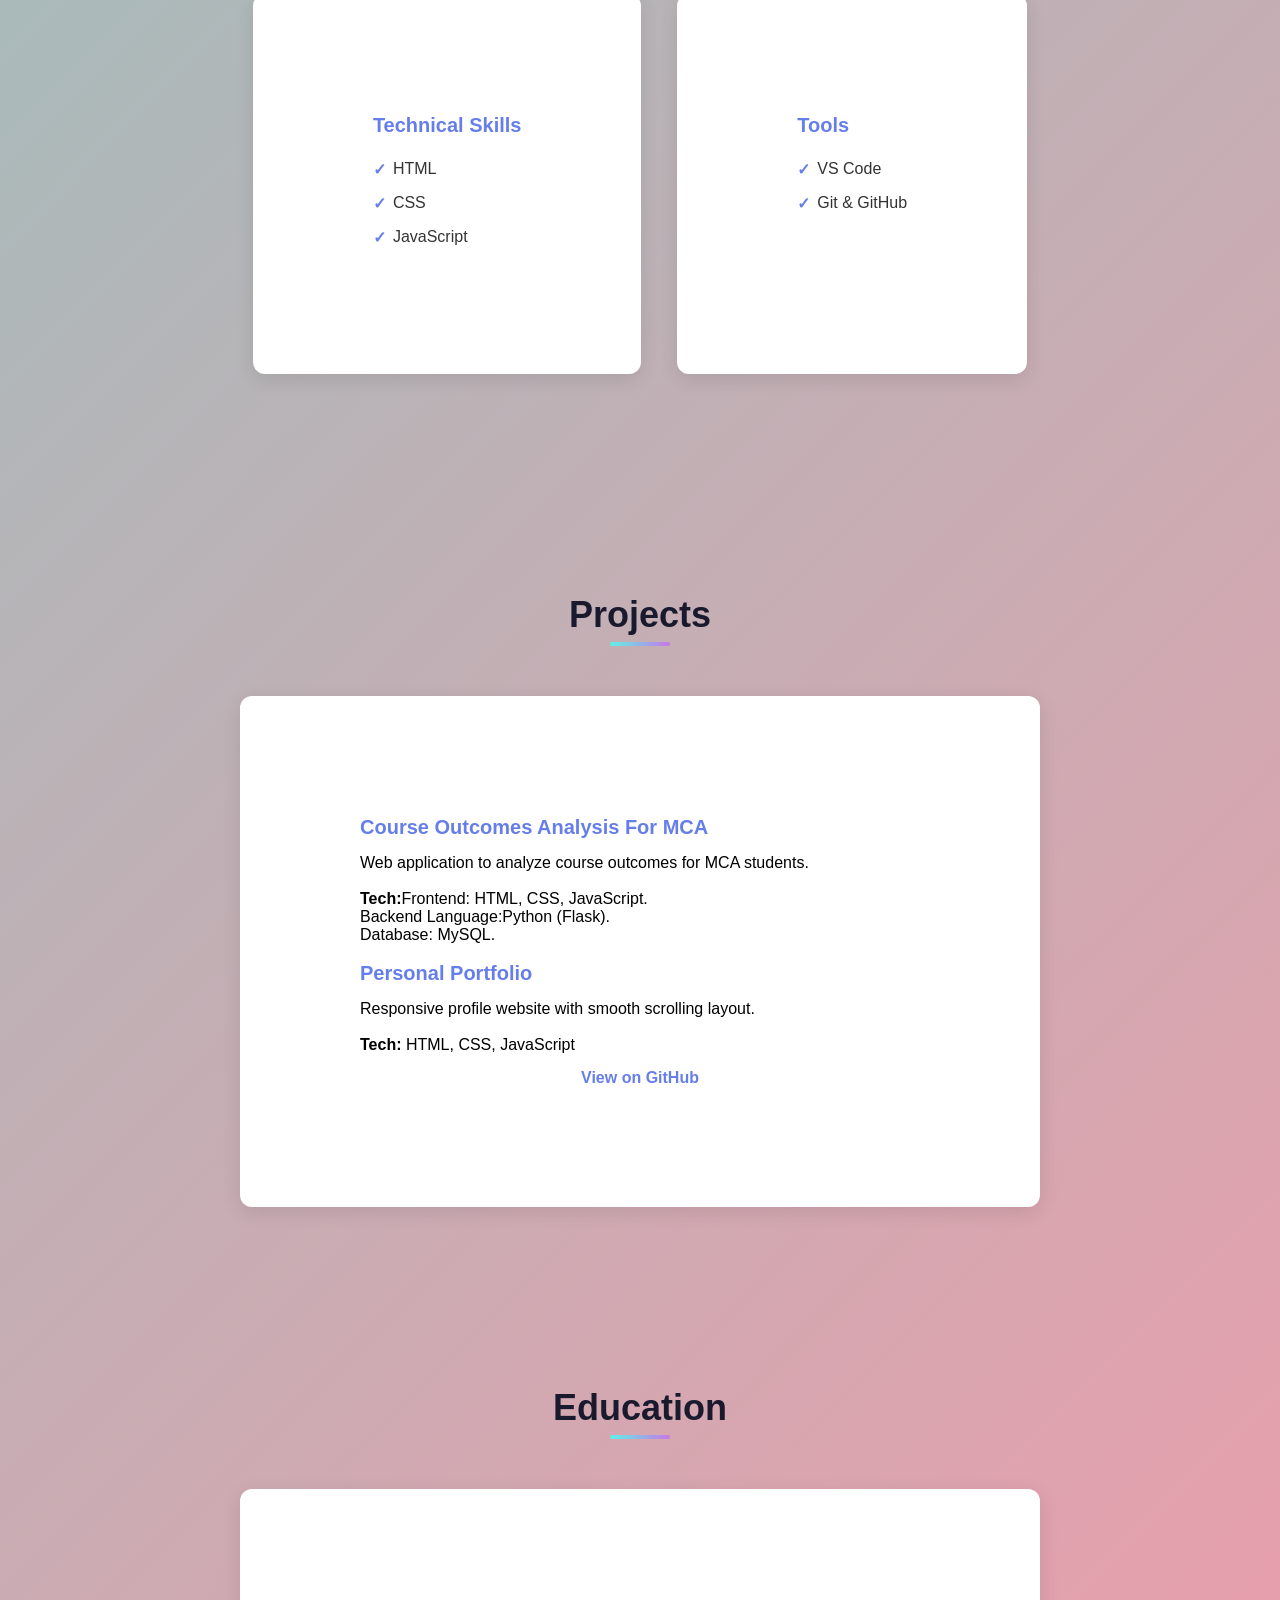
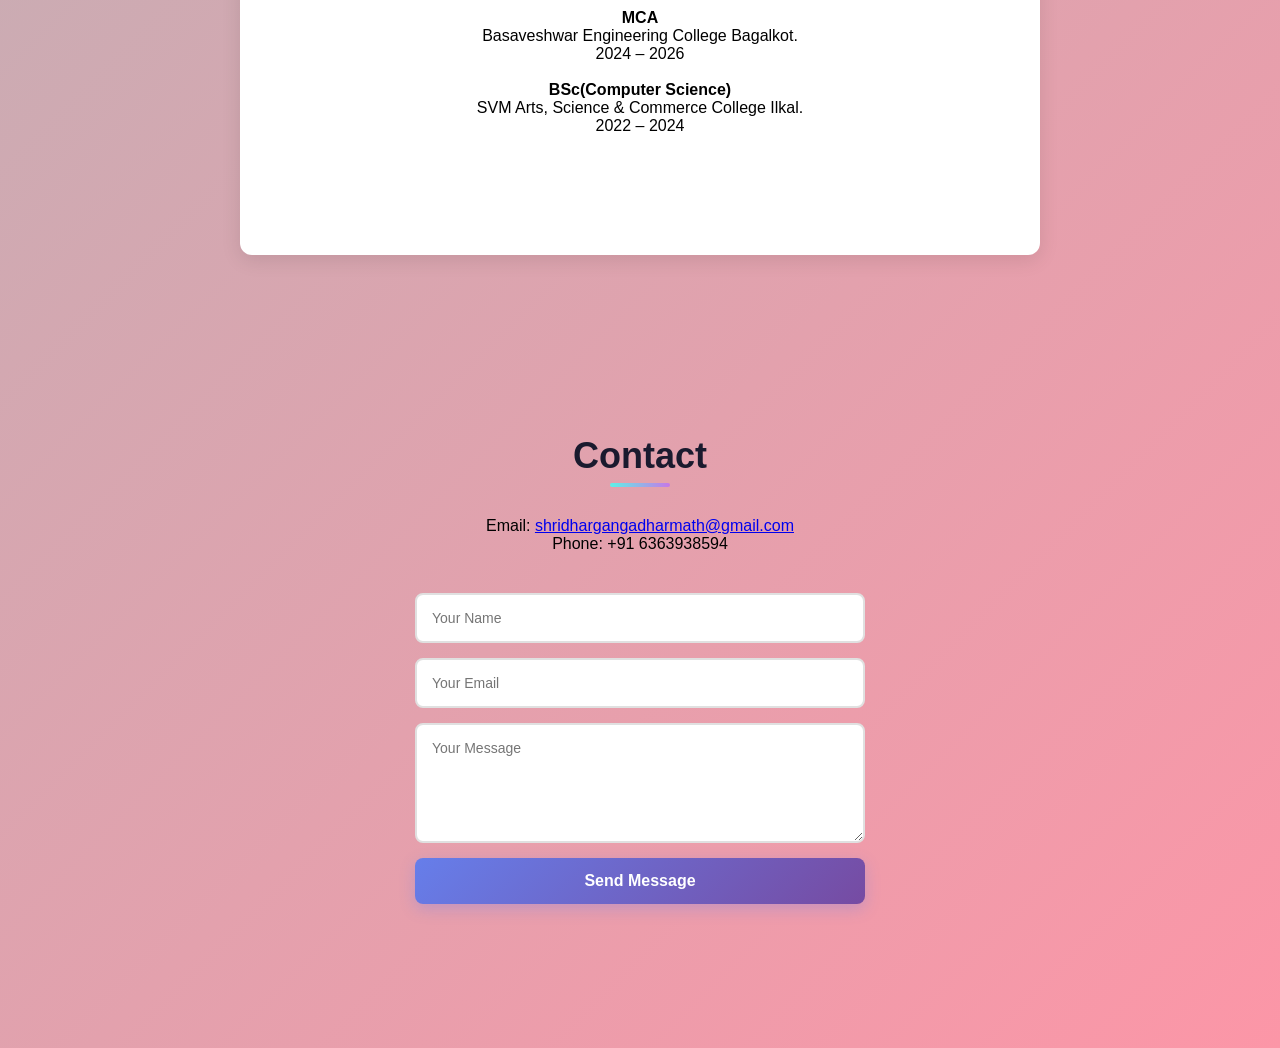
==== commit b723acdb: "changed year." ====
--- a/index.html
+++ b/index.html
@@ -96,7 +96,7 @@
         <div class="card">
              <p><strong>MCA</strong></p>
             <p>Basaveshwar Engineering College Bagalkot.</p>
-            <p>2025 – 2026</p><br>
+            <p>2024 – 2026</p><br>
             <p><strong>BSc(Computer Science)</strong></p>
             <p>SVM Arts, Science & Commerce College Ilkal.</p>
             <p>2022 – 2024</p>
--- a/css/profile_styles.css
+++ b/css/profile_styles.css
@@ -46,8 +46,8 @@
 nav a {
     color: #e0e0e0;
     text-decoration: none;
-    font-size: 14px;
-    font-weight: 500;
+    font-size: 20px;
+    font-weight: 1000;
     position: relative;
     transition: all 0.3s ease;
 }
@@ -203,7 +203,7 @@
 .card:hover {
     transform: translateY(-15px);
     box-shadow: 0 20px 40px rgba(102, 126, 234, 0.3);
-    border-color: #f50c5a;
+    border-color: #f45087;
 }
 .card-p {
     text-align: left;
@@ -238,7 +238,7 @@
 }
 
 .card li:hover {
-    color: #667eea;
+    color: #4ce0e5;
     transform: translateX(5px);
 }
 
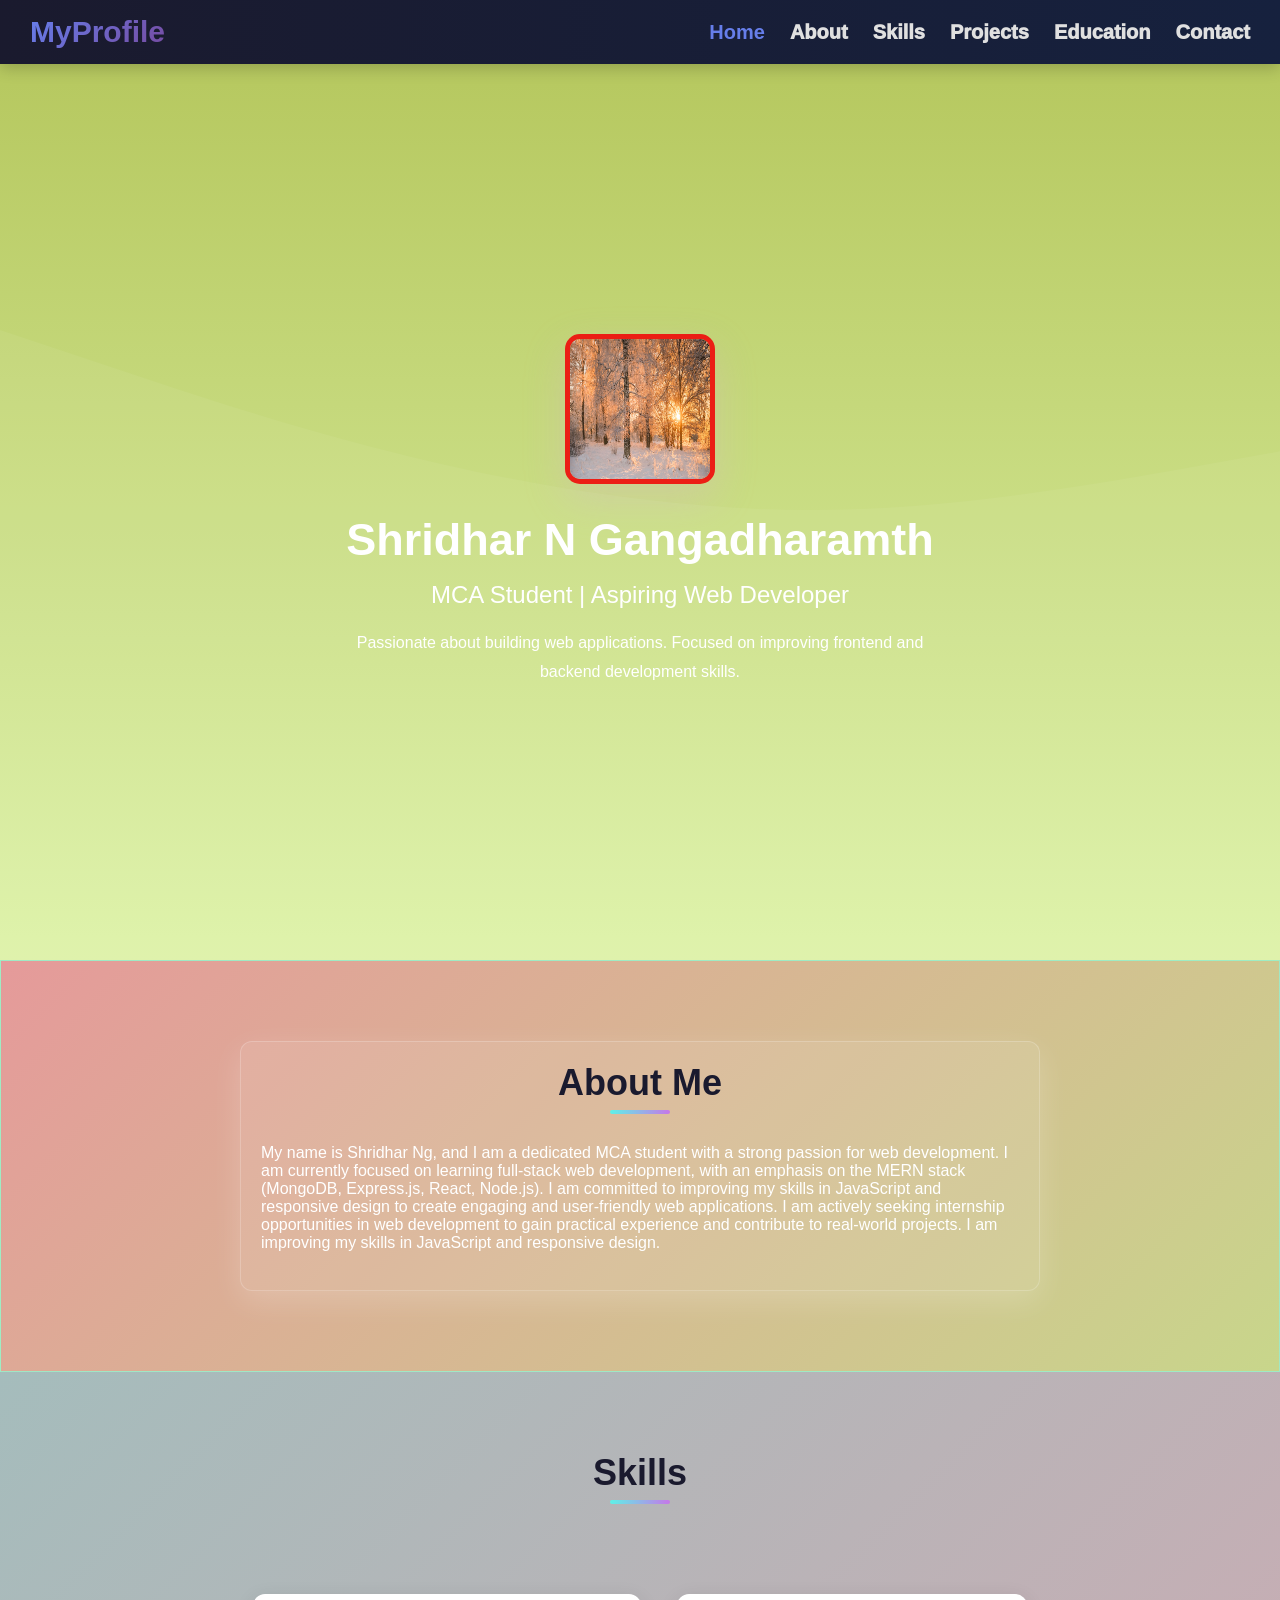
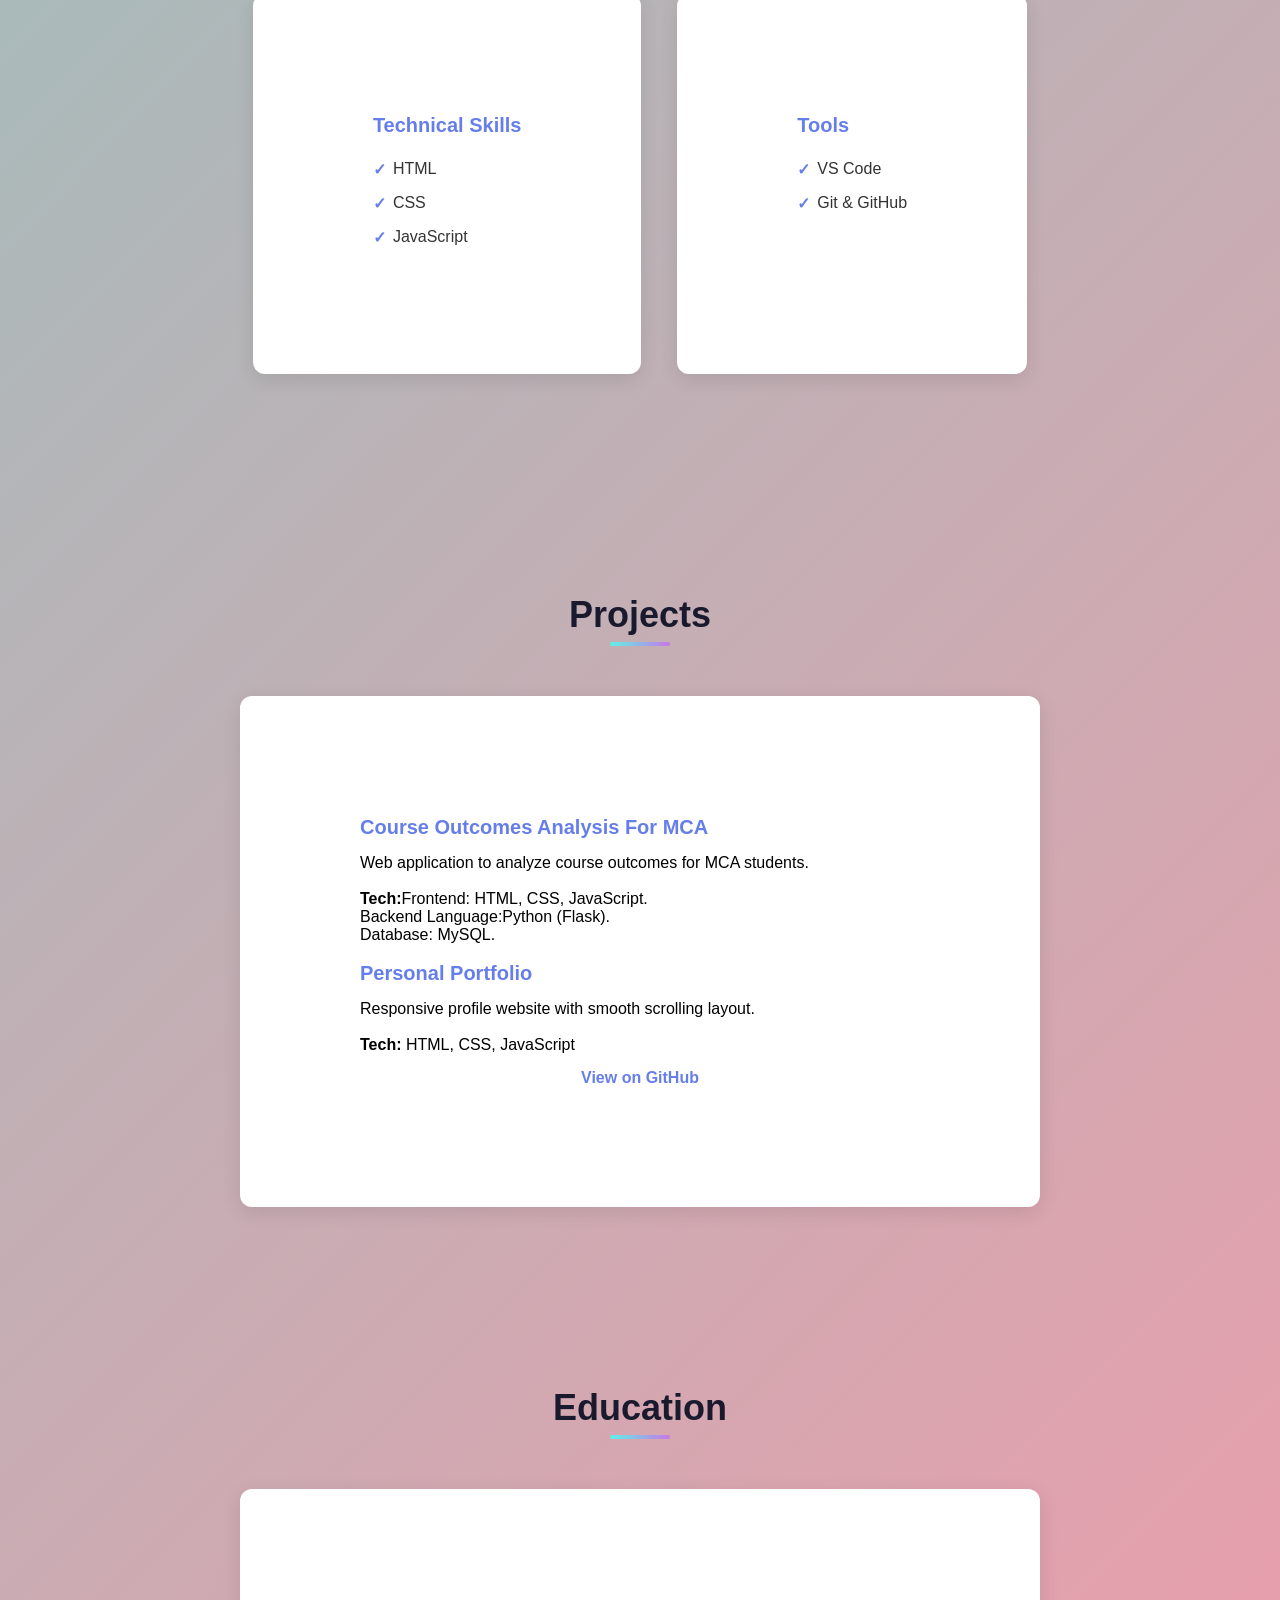
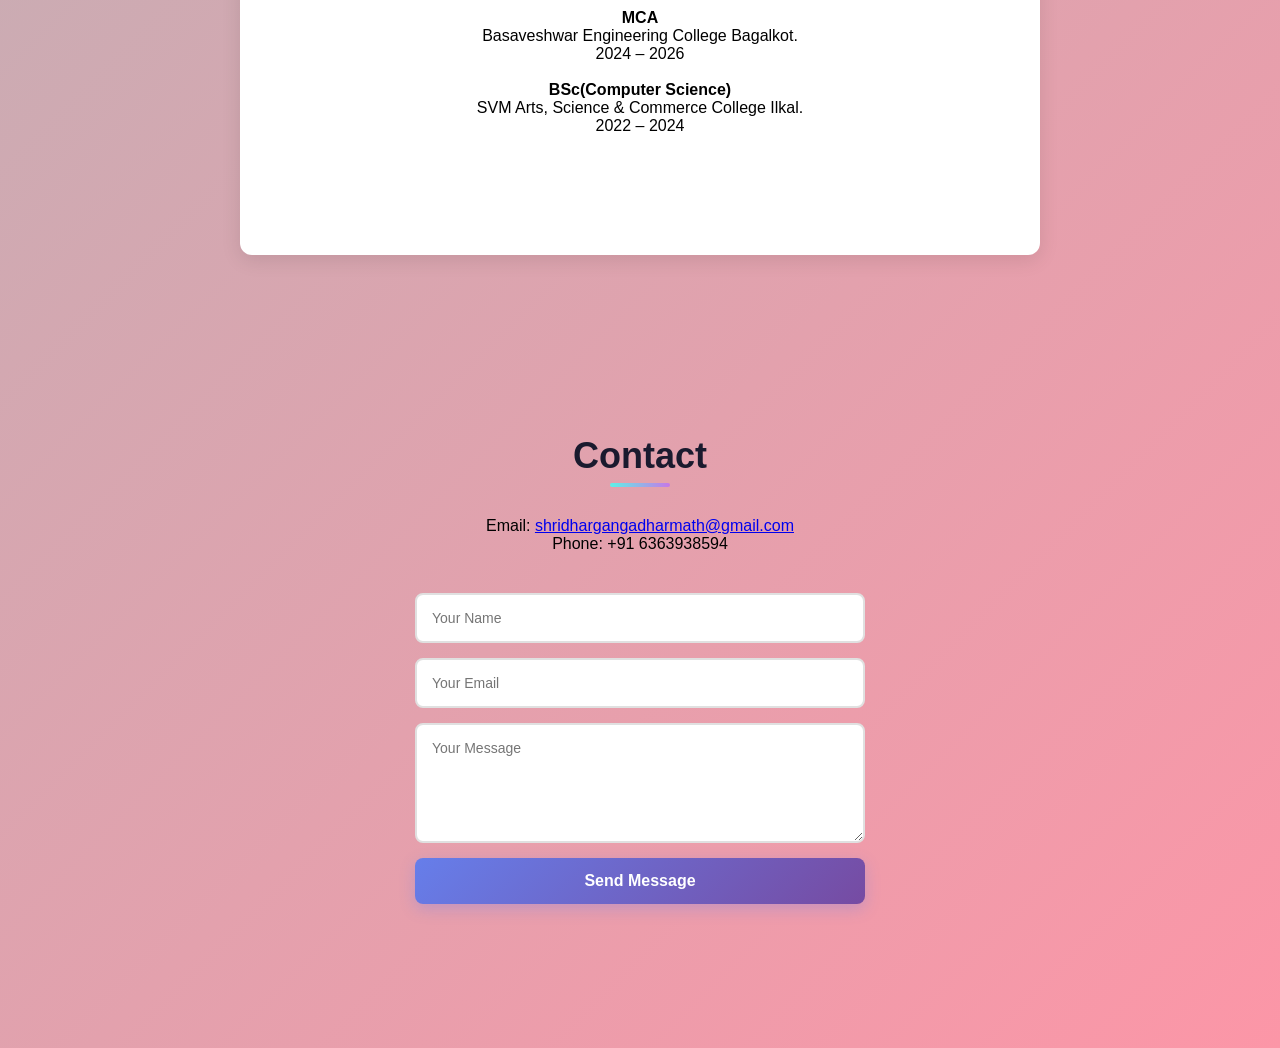
==== commit 6eddae8f: "BG COLOR CHANGED" ====
--- a/index.html
+++ b/index.html
@@ -100,7 +100,7 @@
             <p><strong>BSc(Computer Science)</strong></p>
             <p>SVM Arts, Science & Commerce College Ilkal.</p>
             <p>2022 – 2024</p>
-        </div>
+        </div>  
     </section>
 
     <!-- CONTACT -->
--- a/css/profile_styles.css
+++ b/css/profile_styles.css
@@ -75,7 +75,7 @@
 /* ===== HERO SECTION ===== */
 .hero {
     height: 100vh;
-    background: linear-gradient(135deg, #f2a8b2 0%, #b6c85f 100%);
+    background: linear-gradient(360deg, #ddf2a8 0%, #b6c85f 100%);
     color: white;
     display: flex;
     flex-direction: column;
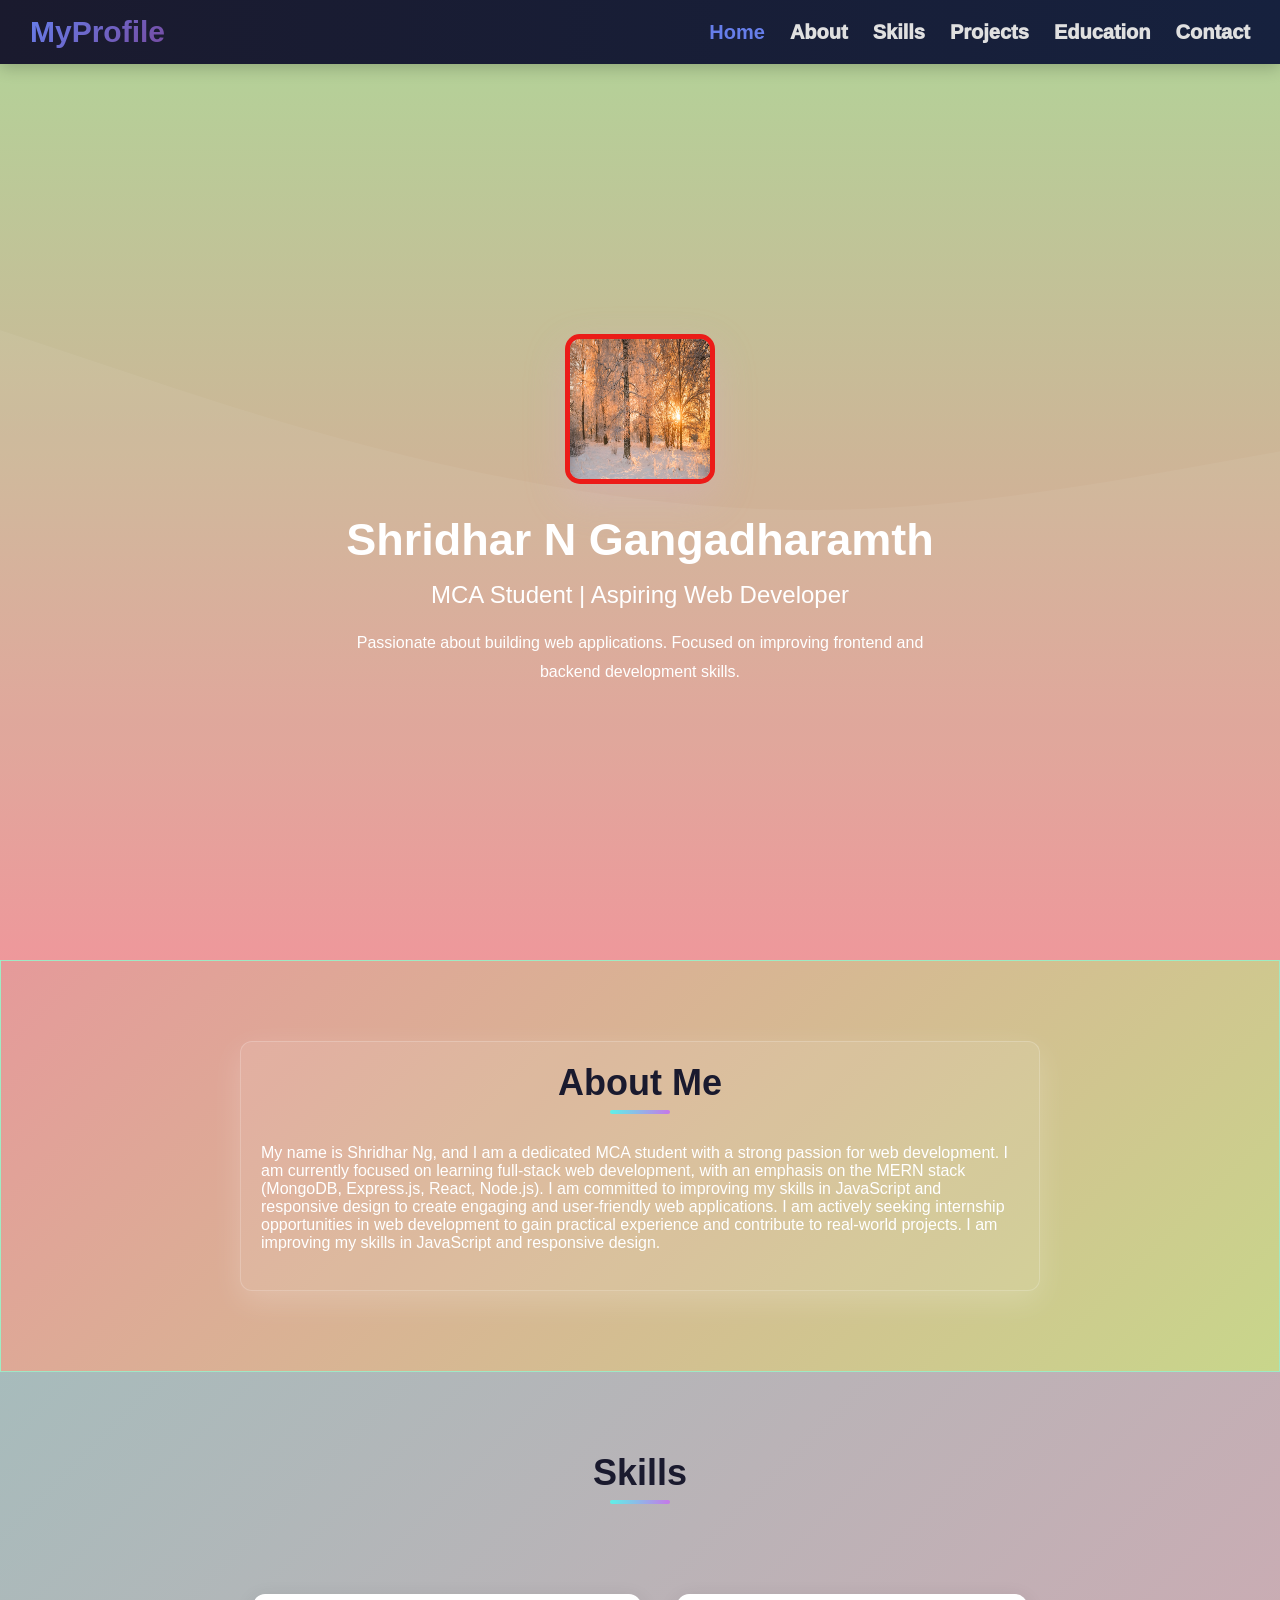
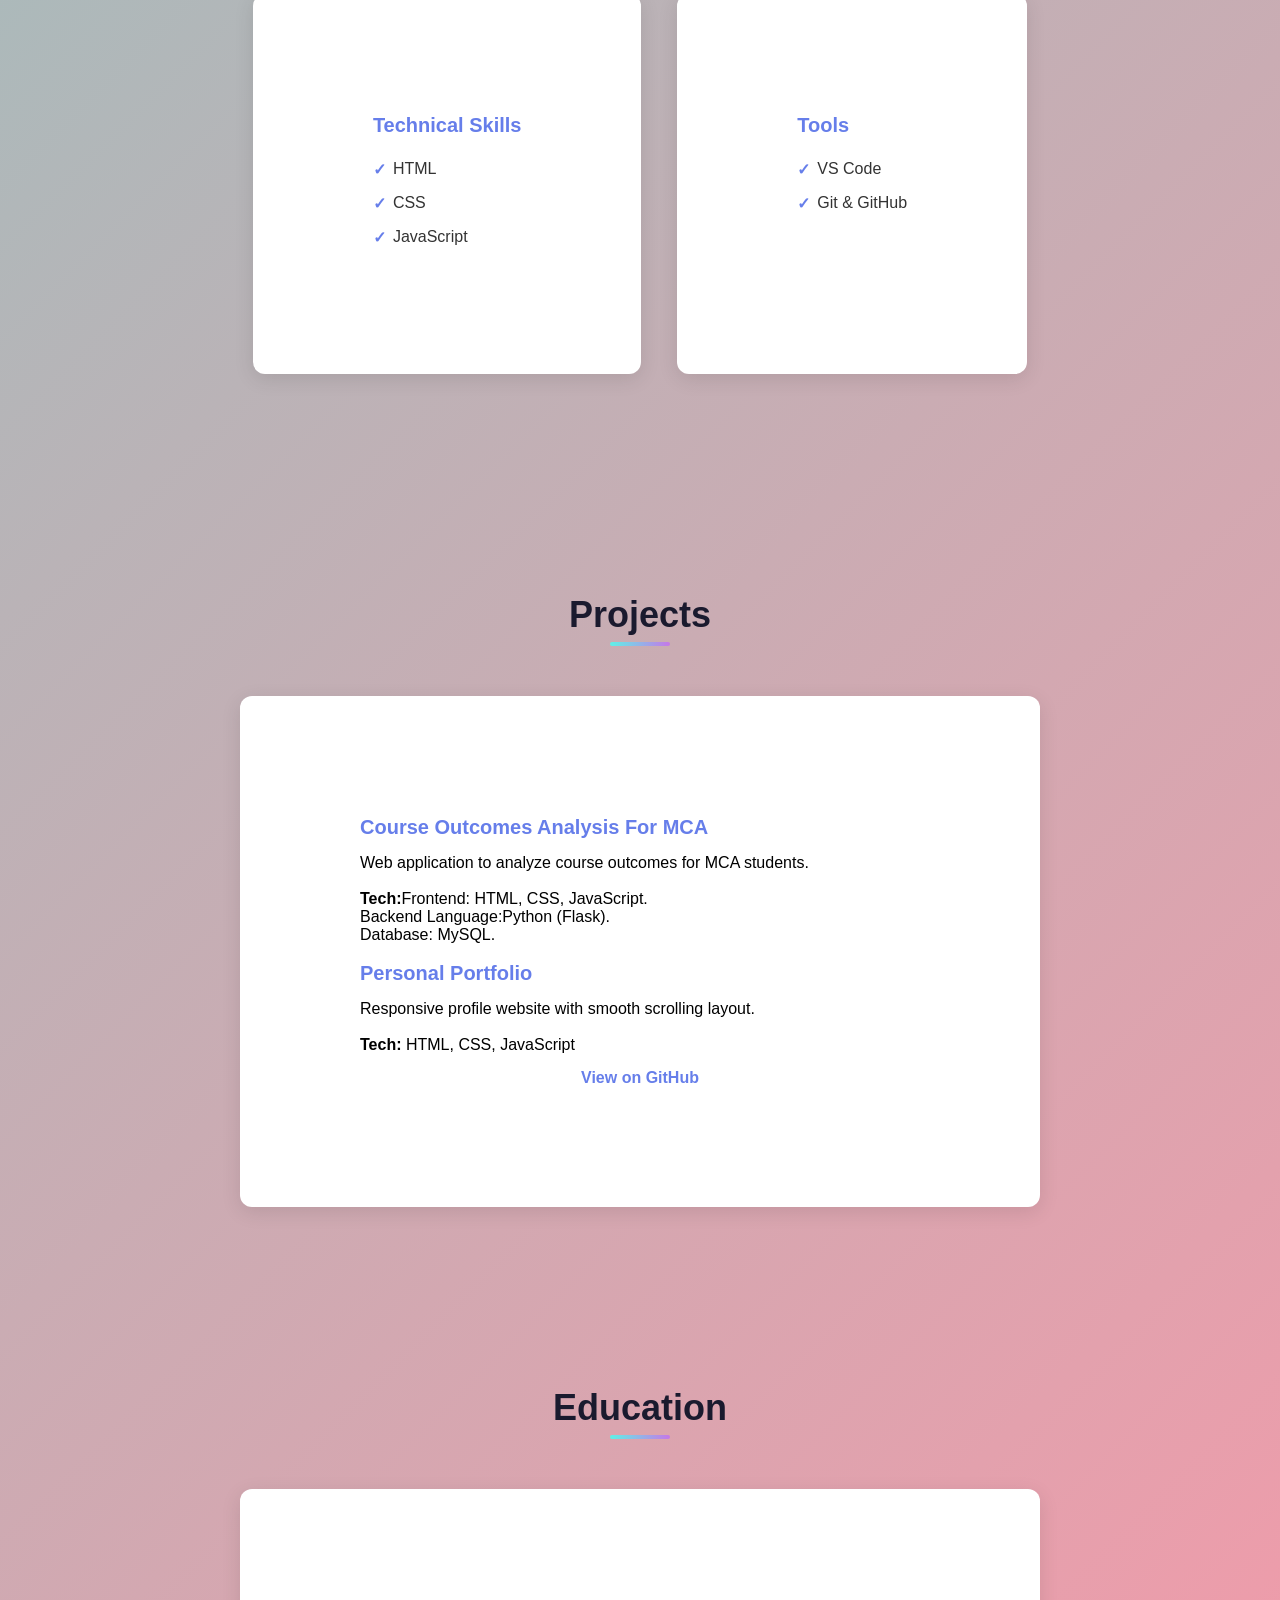
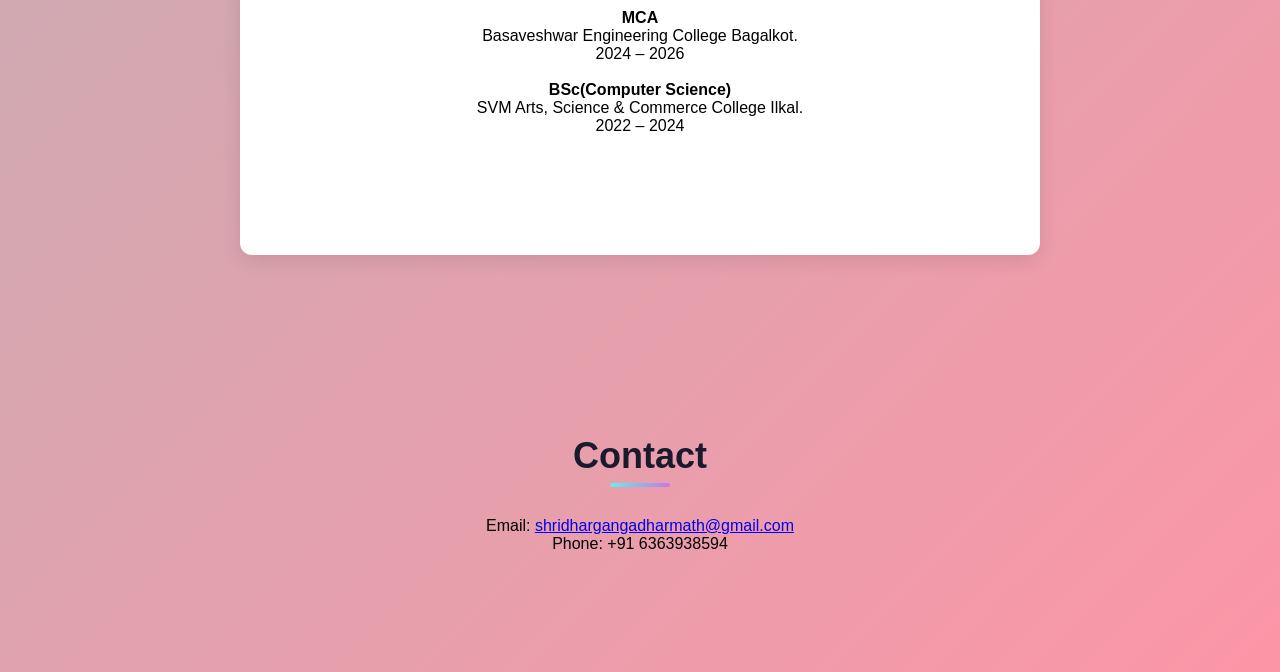
==== commit 862cc618: "removed form." ====
--- a/index.html
+++ b/index.html
@@ -110,12 +110,7 @@
         <p>Email: <a href="mailto:shridhargangadharmath">shridhargangadharmath@gmail.com</a></p>
         <p>Phone: +91 6363938594</p>
 
-        <form id="contactForm">
-            <input type="text" id="name" placeholder="Your Name">
-            <input type="email" id="email" placeholder="Your Email">
-            <textarea id="message" placeholder="Your Message"></textarea>
-            <button type="submit">Send Message</button>
-        </form>
+    
 
         <p id="error"></p>
     </section>
--- a/css/profile_styles.css
+++ b/css/profile_styles.css
@@ -75,7 +75,7 @@
 /* ===== HERO SECTION ===== */
 .hero {
     height: 100vh;
-    background: linear-gradient(360deg, #ddf2a8 0%, #b6c85f 100%);
+    background: linear-gradient(360deg, #ed9396 0%, #b4d198 100%);
     color: white;
     display: flex;
     flex-direction: column;
